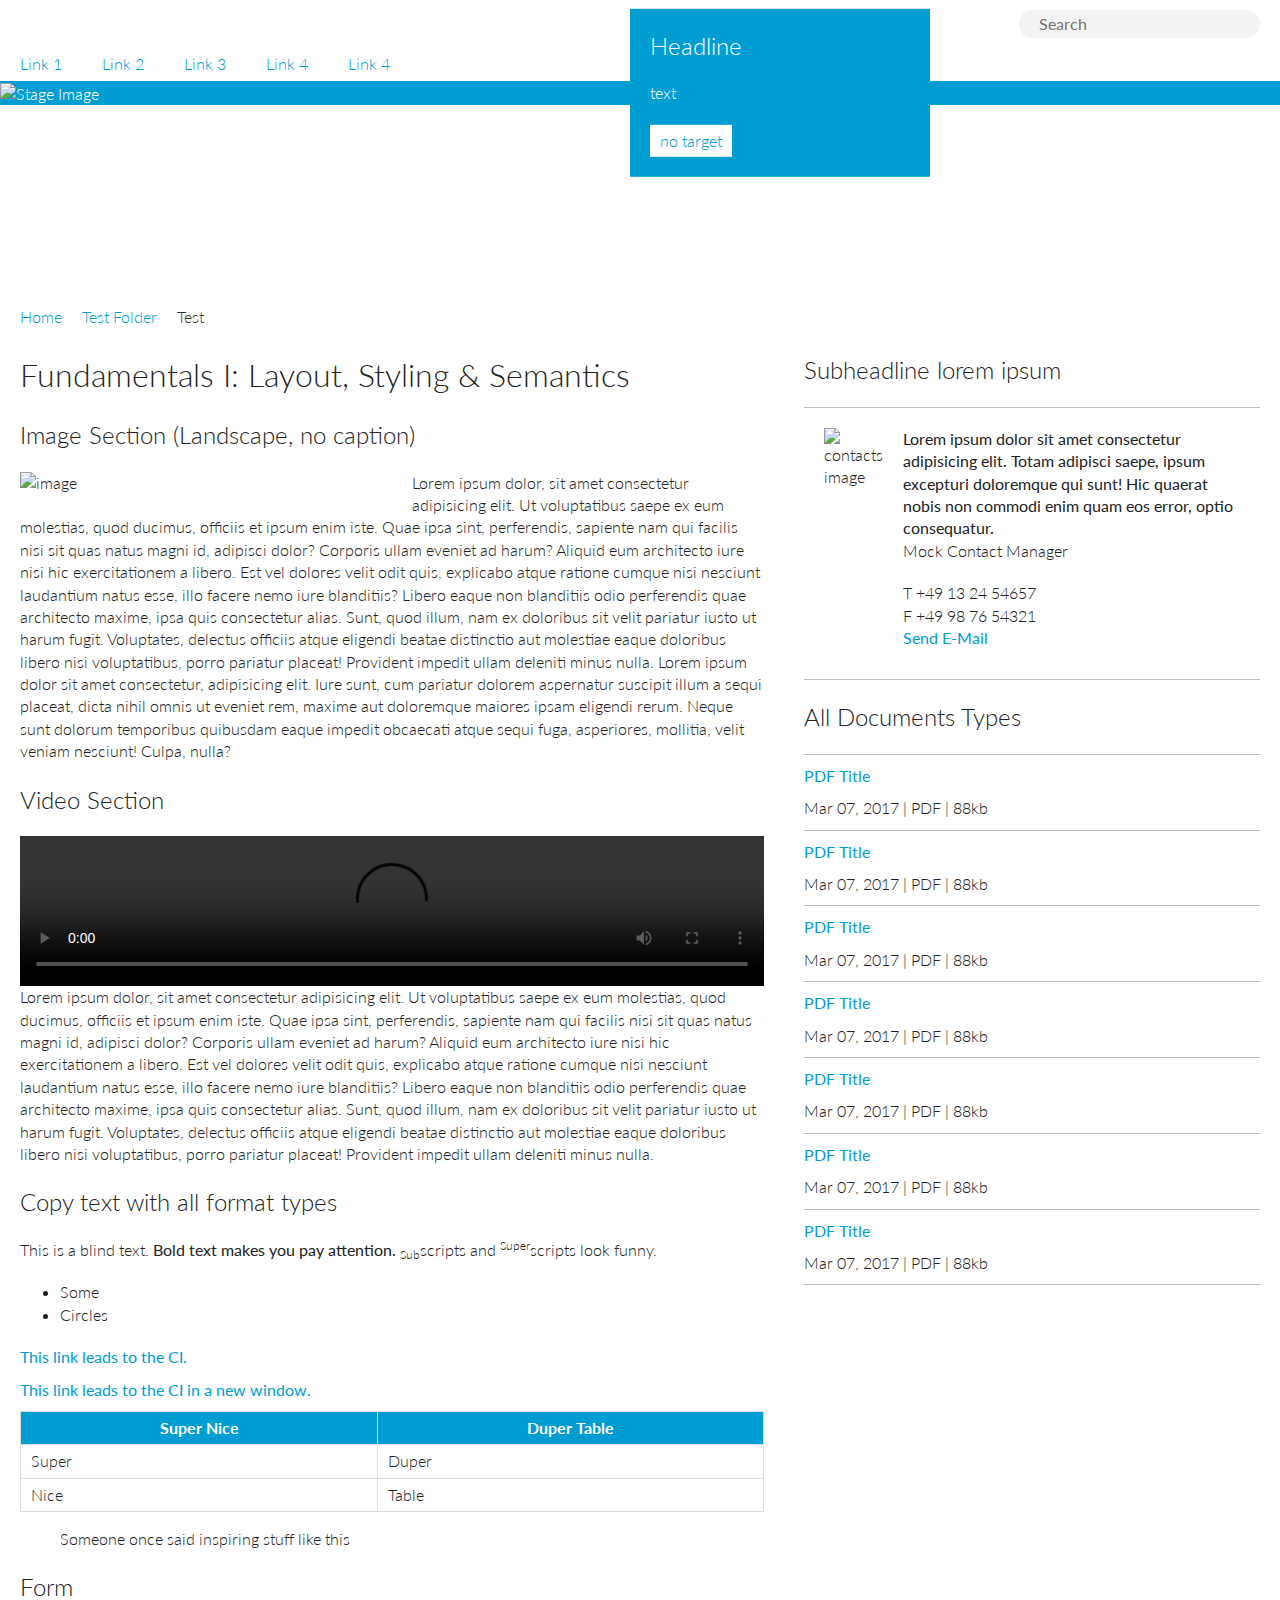
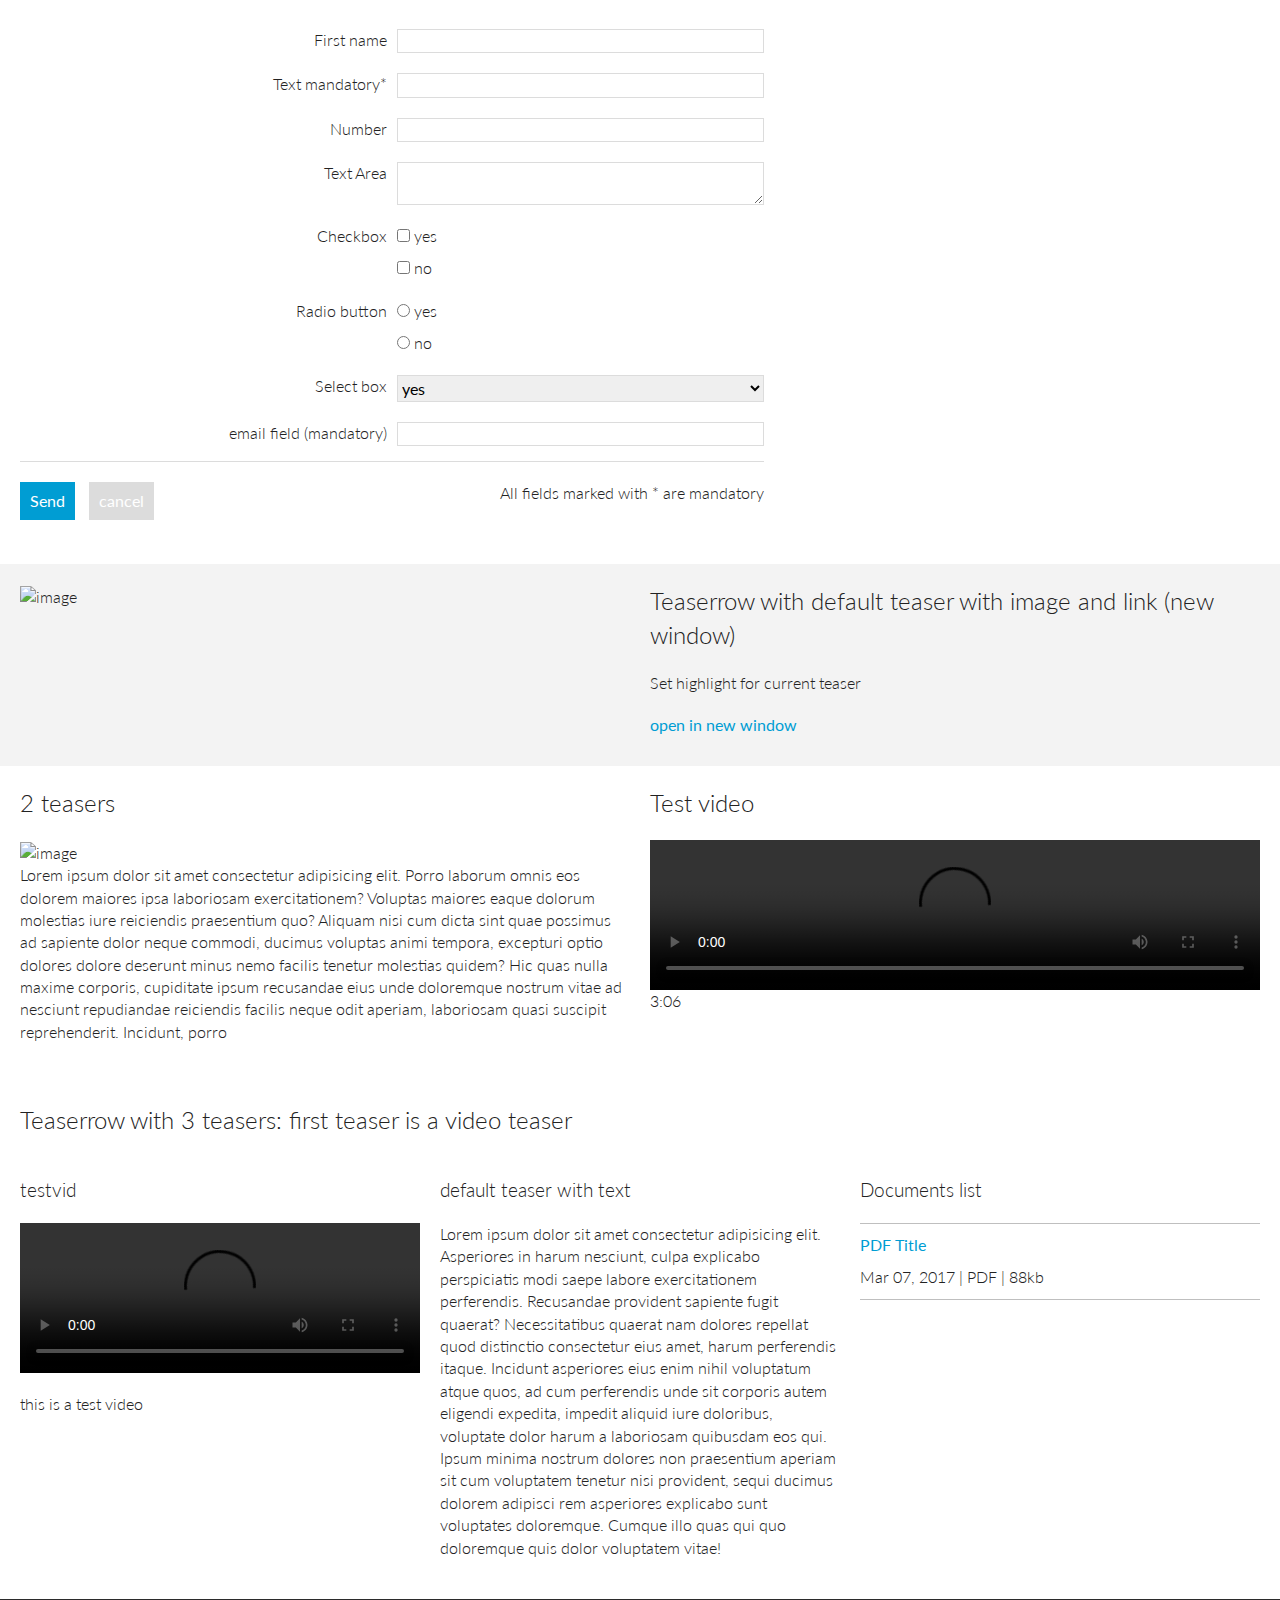
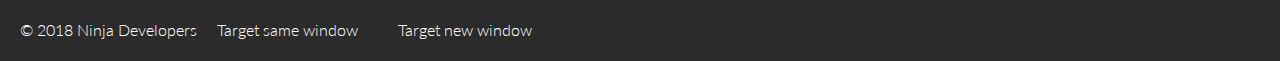
==== index.html @ c2743113 "Add files via upload" ====
<!doctype html>
<html class="no-js" lang="">

<head>
  <meta charset="utf-8">
  <meta http-equiv="x-ua-compatible" content="ie=edge">
  <title>VI Onboarding: Fundamentals I</title>
  <meta name="description" content="">
  <meta name="viewport" content="width=device-width, initial-scale=1, shrink-to-fit=no">

  <link rel="manifest" href="site.webmanifest">
  <link rel="apple-touch-icon" href="icon.png">
  <!-- Place favicon.ico in the root directory -->

  <link rel="stylesheet" href="css/normalize.css">
  <link rel="stylesheet" href="css/main.css">
  <link rel="stylesheet" href="css/style.css">
</head>

<body>
  <!--[if lte IE 9]>
    <p class="browserupgrade">You are using an <strong>outdated</strong> browser. Please <a href="https://browsehappy.com/">upgrade your browser</a> to improve your experience and security.</p>
  <![endif]-->

  <!-- Add your site or application content here -->
  
  <header>
	  <div class="search">
		  <input type="text" placeholder="Search" class="search-input">
	  </div>

	  <nav class="top-nav">
		  <ul>
			  <li><a href="javascript:void(0)">Link 1</a></li>
			  <li><a href="javascript:void(0)">Link 2</a></li>
			  <li><a href="javascript:void(0)">Link 3</a></li>
			  <li><a href="javascript:void(0)">Link 4</a></li>
			  <li><a href="javascript:void(0)">Link 4</a></li>
		  </ul>
	  </nav>
  </header>

  <main>

	<section class="stage">
		<div class="full-width bg-color">
			<div class="stage-container">
				<picture>
					<source media="(max-width: 768px)" srcset="https://dummyimage.com/768x432/">
					<source media="(min-width: 768px)" srcset="https://dummyimage.com/1280x400/">
					<img src="https://dummyimage.com/768x432/" alt="Stage Image" class="stage-image">
				</picture>
			</div>

			<div class="stage-header">
				<h2>Headline</h2>
				<p>text</p>
				<a href="javascript:void(0)">no target</a>
			</div>
		</div>
	</section>

	<div class="main-container">

		<section class="breadcrumbs">
			<ul>
				<li><a href="javascript:void(0)">Home</a></li>
				<li><a href="javascript:void(0)">Test Folder</a></li>
				<li><a href="javascript:void(0)" class="active">Test</a></li>
			</ul>
		</section>

		<section class="content">
			<div>
			<article>
				<h1>Fundamentals I: Layout, Styling &amp; Semantics</h1>
				<div>
					<h2>Image Section (Landscape, no caption)</h2>
					<img src="https://dummyimage.com/480x240/" alt="image" class="img-text">
					<p>Lorem ipsum dolor, sit amet consectetur adipisicing elit. Ut voluptatibus saepe ex eum molestias, quod ducimus, officiis et ipsum enim iste. Quae ipsa sint, perferendis, sapiente nam qui facilis nisi sit quas natus magni id, adipisci dolor? Corporis ullam eveniet ad harum? Aliquid eum architecto iure nisi hic exercitationem a libero. Est vel dolores velit odit quis, explicabo atque ratione cumque nisi nesciunt laudantium natus esse, illo facere nemo iure blanditiis? Libero eaque non blanditiis odio perferendis quae architecto maxime, ipsa quis consectetur alias. Sunt, quod illum, nam ex doloribus sit velit pariatur iusto ut harum fugit. Voluptates, delectus officiis atque eligendi beatae distinctio aut molestiae eaque doloribus libero nisi voluptatibus, porro pariatur placeat! Provident impedit ullam deleniti minus nulla. Lorem ipsum dolor sit amet consectetur, adipisicing elit. Iure sunt, cum pariatur dolorem aspernatur suscipit illum a sequi placeat, dicta nihil omnis ut eveniet rem, maxime aut doloremque maiores ipsam eligendi rerum. Neque sunt dolorum temporibus quibusdam eaque impedit obcaecati atque sequi fuga, asperiores, mollitia, velit veniam nesciunt! Culpa, nulla?</p>
				</div>
			</article>

			<article>
				<div>
					<h2>Video Section</h2>
					<div class="video">
					<video controls>
						<source src=http://techslides.com/demos/sample-videos/small.webm type=video/webm>
						<source src=http://techslides.com/demos/sample-videos/small.ogv type=video/ogg>
						<source src=http://techslides.com/demos/sample-videos/small.mp4 type=video/mp4>
						<source src=http://techslides.com/demos/sample-videos/small.3gp type=video/3gp>
					</video>
					</div>
					<p>Lorem ipsum dolor, sit amet consectetur adipisicing elit. Ut voluptatibus saepe ex eum molestias, quod ducimus, officiis
						et ipsum enim iste. Quae ipsa sint, perferendis, sapiente nam qui facilis nisi sit quas natus magni id, adipisci dolor?
						Corporis ullam eveniet ad harum? Aliquid eum architecto iure nisi hic exercitationem a libero. Est vel dolores velit odit
						quis, explicabo atque ratione cumque nisi nesciunt laudantium natus esse, illo facere nemo iure blanditiis? Libero eaque
						non blanditiis odio perferendis quae architecto maxime, ipsa quis consectetur alias. Sunt, quod illum, nam ex doloribus
						sit velit pariatur iusto ut harum fugit. Voluptates, delectus officiis atque eligendi beatae distinctio aut molestiae
						eaque doloribus libero nisi voluptatibus, porro pariatur placeat! Provident impedit ullam deleniti minus nulla.</p>
				</div>
			</article>

			<article>
				<div>
					<h2>Copy text with all format types</h2>
					<p>This is a blind text. <b>Bold text makes you pay attention.</b> <sub>Sub</sub>scripts and <sup>Super</sup>scripts look funny.</p>
					<ul class="list-circle">
						<li>Some</li>
						<li>Circles</li>
					</ul>
					
					<a href="javascript:void(0)">This link leads to the CI.</a>
					<a href="javascript:void(0)" target="_blank">This link leads to the CI in a new window.</a>
					
					<table>
						<thead>
							<tr>
								<th>Super Nice</th>
								<th>Duper Table</th>
							</tr>
						</thead>
						<tbody>
							<tr>
								<td>Super</td>
								<td>Duper</td>
							</tr>
							<tr>
								<td>Nice</td>
								<td>Table</td>
							</tr>
						</tbody>
					</table>
					
					<blockquote>
						<p>Someone once said inspiring stuff like this</p>
					</blockquote>
				</div>
			</article>

			<section class="form">
				<h2>Form</h2>
				<form action="/signup" method="post">
					<div class="form-group">
						<label for="name">First name</label>
						<input type="text" name="first_name">
					</div>

					<div class="form-group">
						<label for="text-mandatory">Text mandatory*</label>
						<input type="text" name="text" required>
					</div>
					
					<div class="form-group">
						<label for="number">Number</label>
						<input type="text" name="first_name">
					</div>

					<div class="form-group">
						<label for="text-area">Text Area</label>
						<textarea name="text-area"></textarea>
					</div>

					<div class="form-group">
						<label>Checkbox</label>
						<div>
							<input type="checkbox" name="radio" id="radio1"> yes
						</div>
						<label></label>
						<div>
							<input type="checkbox" name="radio"> no
						</div>
					</div>

					<div class="form-group">
						<label>Radio button</label>
						<div>
							<input type="radio" name="radio" id="radio1"> yes
						</div>
						<label></label>
						<div>
							<input type="radio" name="radio"> no
						</div>
					</div>

					<div class="form-group">
						<label for="select-box">Select box</label>
						<select>
							<option value="yes">yes</option>
							<option value="no">no</option>
						</select>
					</div>

					<div class="form-group">
						<label for="email">email field (mandatory)</label>
						<input type="email" name="email" required>
					</div>

					<div class="form-btn">
						<div class="form-btn-group">
							<input type="submit" form="#" value="Send" class="btn send">

							<input type="submit" form="#" value="cancel" class="btn cancel">
						</div>
						<p>All fields marked with * are mandatory</p>
					</div>

				</form>
			</section>
		</div>

		<aside>
			<div class="contacts">
				<h2>Subheadline lorem ipsum</h2>
				<div class="contacts-info">
					<div class="contacts-img">
						<img src="https://dummyimage.com/100x150/" alt="contacts image">
					</div>
					<div class="contacts-details">
						<p><b>Lorem ipsum dolor sit amet consectetur adipisicing elit. Totam adipisci saepe, ipsum excepturi doloremque qui sunt! Hic quaerat nobis non commodi enim quam eos error, optio consequatur.</b><br>Mock Contact Manager</p>
						<ul>
							<li>T +49 13 24 54657</li>
							<li>F +49 98 76 54321</li>
							<li><a href="javascript:void(0)">Send E-Mail</a></li>
						</ul>
					</div>
				</div>
			</div>

			<div class="documents">
				<h2>All Documents Types</h2>
				<div>
					<ul class="documents-list">
						<li>
							<a href="javascript:void(0)">PDF Title</a>
							<p>Mar 07, 2017 | PDF | 88kb</p>
						</li>
						<li>
							<a href="javascript:void(0)">PDF Title</a>
							<p>Mar 07, 2017 | PDF | 88kb</p>
						</li>
						<li>
							<a href="javascript:void(0)">PDF Title</a>
							<p>Mar 07, 2017 | PDF | 88kb</p>
						</li>
						<li>
							<a href="javascript:void(0)">PDF Title</a>
							<p>Mar 07, 2017 | PDF | 88kb</p>
						</li>
						<li>
							<a href="javascript:void(0)">PDF Title</a>
							<p>Mar 07, 2017 | PDF | 88kb</p>
						</li>
						<li>
							<a href="javascript:void(0)">PDF Title</a>
							<p>Mar 07, 2017 | PDF | 88kb</p>
						</li>
						<li>
							<a href="javascript:void(0)">PDF Title</a>
							<p>Mar 07, 2017 | PDF | 88kb</p>
						</li>
					</ul>
				</div>
			</div>
		</aside>
		</section>

		<section class="teasers">
			<div class="teaser-row full-width highlight">
				<div class="teaser teaser-two-col">
					<div class="teaser-image">
						<img src="https://dummyimage.com/1500x1000" alt="image">
					</div>
					<div class="teaser-content">
						<h2>Teaserrow with default teaser with image and link (new window)</h2>
						<p>Set highlight for current teaser</p>
						<a href="javascript:void(0)" target="_blank">open in new window</a>
					</div>
				</div>
			</div>

			<div class="teaser-row">
				<div class="teaser-two-col">
					<div class="teaser">
						<h2>2 teasers</h2>
						<img src="https://dummyimage.com/768x432" alt="image">
						<div class="teaser-content">
							<p>Lorem ipsum dolor sit amet consectetur adipisicing elit. Porro laborum omnis eos dolorem maiores ipsa laboriosam exercitationem? Voluptas maiores eaque dolorum molestias iure reiciendis praesentium quo? Aliquam nisi cum dicta sint quae possimus ad sapiente dolor neque commodi, ducimus voluptas animi tempora, excepturi optio dolores dolore deserunt minus nemo facilis tenetur molestias quidem? Hic quas nulla maxime corporis, cupiditate ipsum recusandae eius unde doloremque nostrum vitae ad nesciunt repudiandae reiciendis facilis neque odit aperiam, laboriosam quasi suscipit reprehenderit. Incidunt, porro</p>
						</div>
					</div>

					<div class="teaser">
						<h2>Test video</h2>
						<video controls>
							<source src=http://techslides.com/demos/sample-videos/small.webm type=video/webm>
							<source src=http://techslides.com/demos/sample-videos/small.ogv type=video/ogg>
							<source src=http://techslides.com/demos/sample-videos/small.mp4 type=video/mp4>
							<source src=http://techslides.com/demos/sample-videos/small.3gp type=video/3gp>
						</video>
						<div class="teaser-content">
							<p>3:06</p>
						</div>
					</div>
				</div>
			</div>

			<div class="teaser-row">
				<div class="teaser-two-col teaser-three-col">
					<h2>Teaserrow with 3 teasers: first teaser is a video teaser</h2>
					<div class="teaser teaser-video">
						<h3>testvid</h3>
						<div class="teaser-video-two-col teaser-video-three-col">
							<video controls>
								<source src=http://techslides.com/demos/sample-videos/small.webm type=video/webm>
								<source src=http://techslides.com/demos/sample-videos/small.ogv type=video/ogg>
								<source src=http://techslides.com/demos/sample-videos/small.mp4 type=video/mp4>
								<source src=http://techslides.com/demos/sample-videos/small.3gp type=video/3gp>
							</video>
						
							<div class="teaser-content">
								<p>this is a test video</p>
							</div>
						</div>
					</div>
				
					<div class="teaser">
						<div class="teaser-content">
							<h3>default teaser with text</h3>
							<p>Lorem ipsum dolor sit amet consectetur adipisicing elit. Asperiores in harum nesciunt, culpa explicabo perspiciatis modi saepe labore exercitationem perferendis. Recusandae provident sapiente fugit quaerat? Necessitatibus quaerat nam dolores repellat quod distinctio consectetur eius amet, harum perferendis itaque. Incidunt asperiores eius enim nihil voluptatum atque quos, ad cum perferendis unde sit corporis autem eligendi expedita, impedit aliquid iure doloribus, voluptate dolor harum a laboriosam quibusdam eos qui. Ipsum minima nostrum dolores non praesentium aperiam sit cum voluptatem tenetur nisi provident, sequi ducimus dolorem adipisci rem asperiores explicabo sunt voluptates doloremque. Cumque illo quas qui quo doloremque quis dolor voluptatem vitae!</p>
						</div>
					</div>

					<div class="teaser">
						<div class="teaser-content">
							<h3>Documents list</h3>
							<ul class="documents-list">
								<li>
									<a href="javascript:void(0)">PDF Title</a>
									<p>Mar 07, 2017 | PDF | 88kb</p>
								</li>
							</ul>
						</div>
					</div>
				</div>
			</div>
		</section>
	</div> <!-- MAIN-CONTAINER -->
  </main>

  <footer>
	  <div class="footer-content">
		  <p>&copy; 2018 Ninja Developers</p>
		  <a href="javascript:void(0)">Target same window</a>
		  <a href="javascript:void(0)" target="_blank">Target new window</a>
	  </div>
  </footer>

  <script src="js/vendor/modernizr-3.6.0.min.js"></script>
  <script src="https://code.jquery.com/jquery-3.3.1.min.js" integrity="sha256-FgpCb/KJQlLNfOu91ta32o/NMZxltwRo8QtmkMRdAu8=" crossorigin="anonymous"></script>
  <script>window.jQuery || document.write('<script src="js/vendor/jquery-3.3.1.min.js"><\/script>')</script>
  <script src="js/plugins.js"></script>
  <script src="js/main.js"></script>

  <!-- Google Analytics: change UA-XXXXX-Y to be your site's ID. -->
  <script>
    window.ga = function () { ga.q.push(arguments) }; ga.q = []; ga.l = +new Date;
    ga('create', 'UA-XXXXX-Y', 'auto'); ga('send', 'pageview')
  </script>
  <script src="https://www.google-analytics.com/analytics.js" async defer></script>
</body>

</html>
---- css/main.css ----
/*! HTML5 Boilerplate v6.1.0 | MIT License | https://html5boilerplate.com/ */

/*
 * What follows is the result of much research on cross-browser styling.
 * Credit left inline and big thanks to Nicolas Gallagher, Jonathan Neal,
 * Kroc Camen, and the H5BP dev community and team.
 */

/* ==========================================================================
   Base styles: opinionated defaults
   ========================================================================== */

html {
    color: #222;
    font-size: 1em;
    line-height: 1.4;
}

/*
 * Remove text-shadow in selection highlight:
 * https://twitter.com/miketaylr/status/12228805301
 *
 * Vendor-prefixed and regular ::selection selectors cannot be combined:
 * https://stackoverflow.com/a/16982510/7133471
 *
 * Customize the background color to match your design.
 */

::-moz-selection {
    background: #b3d4fc;
    text-shadow: none;
}

::selection {
    background: #b3d4fc;
    text-shadow: none;
}

/*
 * A better looking default horizontal rule
 */

hr {
    display: block;
    height: 1px;
    border: 0;
    border-top: 1px solid #ccc;
    margin: 1em 0;
    padding: 0;
}

/*
 * Remove the gap between audio, canvas, iframes,
 * images, videos and the bottom of their containers:
 * https://github.com/h5bp/html5-boilerplate/issues/440
 */

audio,
canvas,
iframe,
img,
svg,
video {
    vertical-align: middle;
}

/*
 * Remove default fieldset styles.
 */

fieldset {
    border: 0;
    margin: 0;
    padding: 0;
}

/*
 * Allow only vertical resizing of textareas.
 */

textarea {
    resize: vertical;
}

/* ==========================================================================
   Browser Upgrade Prompt
   ========================================================================== */

.browserupgrade {
    margin: 0.2em 0;
    background: #ccc;
    color: #000;
    padding: 0.2em 0;
}

/* ==========================================================================
   Author's custom styles
   ========================================================================== */

















/* ==========================================================================
   Helper classes
   ========================================================================== */

/*
 * Hide visually and from screen readers
 */

.hidden {
    display: none !important;
}

/*
 * Hide only visually, but have it available for screen readers:
 * https://snook.ca/archives/html_and_css/hiding-content-for-accessibility
 *
 * 1. For long content, line feeds are not interpreted as spaces and small width
 *    causes content to wrap 1 word per line:
 *    https://medium.com/@jessebeach/beware-smushed-off-screen-accessible-text-5952a4c2cbfe
 */

.visuallyhidden {
    border: 0;
    clip: rect(0 0 0 0);
    height: 1px;
    margin: -1px;
    overflow: hidden;
    padding: 0;
    position: absolute;
    width: 1px;
    white-space: nowrap; /* 1 */
}

/*
 * Extends the .visuallyhidden class to allow the element
 * to be focusable when navigated to via the keyboard:
 * https://www.drupal.org/node/897638
 */

.visuallyhidden.focusable:active,
.visuallyhidden.focusable:focus {
    clip: auto;
    height: auto;
    margin: 0;
    overflow: visible;
    position: static;
    width: auto;
    white-space: inherit;
}

/*
 * Hide visually and from screen readers, but maintain layout
 */

.invisible {
    visibility: hidden;
}

/*
 * Clearfix: contain floats
 *
 * For modern browsers
 * 1. The space content is one way to avoid an Opera bug when the
 *    `contenteditable` attribute is included anywhere else in the document.
 *    Otherwise it causes space to appear at the top and bottom of elements
 *    that receive the `clearfix` class.
 * 2. The use of `table` rather than `block` is only necessary if using
 *    `:before` to contain the top-margins of child elements.
 */

.clearfix:before,
.clearfix:after {
    content: " "; /* 1 */
    display: table; /* 2 */
}

.clearfix:after {
    clear: both;
}

/* ==========================================================================
   EXAMPLE Media Queries for Responsive Design.
   These examples override the primary ('mobile first') styles.
   Modify as content requires.
   ========================================================================== */

@media only screen and (min-width: 35em) {
    /* Style adjustments for viewports that meet the condition */
}

@media print,
       (-webkit-min-device-pixel-ratio: 1.25),
       (min-resolution: 1.25dppx),
       (min-resolution: 120dpi) {
    /* Style adjustments for high resolution devices */
}

/* ==========================================================================
   Print styles.
   Inlined to avoid the additional HTTP request:
   https://www.phpied.com/delay-loading-your-print-css/
   ========================================================================== */

@media print {
    *,
    *:before,
    *:after {
        background: transparent !important;
        color: #000 !important; /* Black prints faster */
        -webkit-box-shadow: none !important;
        box-shadow: none !important;
        text-shadow: none !important;
    }

    a,
    a:visited {
        text-decoration: underline;
    }

    a[href]:after {
        content: " (" attr(href) ")";
    }

    abbr[title]:after {
        content: " (" attr(title) ")";
    }

    /*
     * Don't show links that are fragment identifiers,
     * or use the `javascript:` pseudo protocol
     */

    a[href^="#"]:after,
    a[href^="javascript:"]:after {
        content: "";
    }

    pre {
        white-space: pre-wrap !important;
    }
    pre,
    blockquote {
        border: 1px solid #999;
        page-break-inside: avoid;
    }

    /*
     * Printing Tables:
     * http://css-discuss.incutio.com/wiki/Printing_Tables
     */

    thead {
        display: table-header-group;
    }

    tr,
    img {
        page-break-inside: avoid;
    }

    p,
    h2,
    h3 {
        orphans: 3;
        widows: 3;
    }

    h2,
    h3 {
        page-break-after: avoid;
    }
}
---- css/style.css ----
@import url('https://fonts.googleapis.com/css?family=Lato:300,400,700');

:root {
	--primary: #009dd3;
}

* {
  box-sizing: border-box;
}

body {
	font-family: 'Lato', sans-serif;
	font-weight: 300;
	margin: 0 auto;	
	max-width: 1280px;
}

h1,
h2,
h3,
p {
	font-weight: 300;
	margin: 0 0 20px 0;
}

a {
	color: var(--primary);
	text-decoration: none;
}

ul {
  list-style-type: none;
  margin: 0;
}

img {
  width: 100%;
  height: auto;
}

video {
  width: 100%;
  height: auto;
}

/* HEADER */

.search {
	display: flex;
	justify-content: flex-end;
	padding: 10px 20px;
}

.search-input {
	background: #f3f3f3;
	border: none;
	border-radius: 25px;
	padding: 5px 20px;
	outline: none;
}

.top-nav {
	width: 100%;
	padding: 0 20px;
}

.top-nav ul {
	display: flex;
	flex-wrap: wrap;
	padding: 0;
}

.top-nav li {
	padding: 5px 20px;
}

.top-nav li:first-child {
	padding-left: 0;
}

.top-nav li a:hover {
	color: #333;
}

/* STAGE */

.stage {
	position: relative;
	min-height: 200px;
	color: #fff;
}

.stage-container {
	max-width: 1280px;
	margin: 0 auto;
}

.stage-header {
	background: var(--primary);
	padding: 20px;
	margin-bottom: 20px;
}

.stage-header a {
	display: inline-block;
	background: #fff;
	color: var(--primary);
	padding: 5px 10px;
}

/* MAIN */

.main-container {
	padding: 0 20px;
}

/* BREADCRUMBS */

.breadcrumbs {
	margin: 20px 0;
}

.breadcrumbs ul {
	display: flex;
	flex-wrap: wrap;
	padding: 0;
}

.breadcrumbs li {
	padding: 5px 10px;
}

.breadcrumbs li:first-child {
	padding-left: 0;
}

.active {
	color: #333;
}

/* ARTICLES */

.img-text {
	float: left;
	margin: 0 20px 20px 0;
	width: 50%;
}

.list-circle {
	list-style-type: disc;
	margin-bottom: 20px;
}

.content a {
	display: block;
	color: var(--primary);
	font-weight: 400;
	margin: 0 0 10px 0;
}

.video {
	margin-bottom: 0;
}

table {
	border-collapse: collapse;
	width: 100%;
}

thead {
	background: var(--primary);
	color: #fff;
}

th,
tr,
td {
	border: 1px solid #dcdcdc;
	padding: 5px 10px;
}

form {
	padding: 0 0 20px 0;
}

.form-group {
	display: grid;
	grid-template-columns: repeat(1, 1fr);
	grid-gap: 10px;
	margin: 10px 0;
	padding: 5px 0;
}

label {
	text-align: left;
}

.form-group input[type='text'],
.form-group input[type='number'], 
.form-group input[type='email'], 
.form-group textarea, 
.form-group select {
	border: 1px solid #dcdcdc;
	padding: 2px 0;
}

.form-btn {
	display: flex;
	flex-direction: row;
	border-top: 1px solid #dcdcdc;
	padding: 20px 0;
} 

.form-btn-group {
	flex-grow: 1;
}

.form-btn p {
	text-align: right;
}

.btn {
	display: inline-block;
	border: none;
	color: #fff;
	padding: 10px;
	margin-right: 10px;
	cursor: pointer;
}

.send {
	background: var(--primary);
}

.cancel {
	background: #dcdcdc;
}

/* CONTACTS */

.contacts-info {
	display: flex;
	border-top: 1px solid #bfbfbf;
	border-bottom: 1px solid #bfbfbf;
	padding: 20px 0;
}

.contacts-img img {
	width: 100px;
	height: 150px;
}

.contacts-details {
	padding: 0 0 0 20px;
}

.contacts-details ul {
	padding-left: 0;
}

.contacts-details a {
	display: block;
	color: var(--primary);
	font-weight: 400;
	margin: 0 0 10px 0;
}

/* DOCUMENTS */

.documents {
	padding: 20px 0;
}

.documents-list {
	padding-left: 0;
}

.documents-list li {
	border-top: 1px solid #bfbfbf;
	padding: 10px 0;
}

.documents-list li:last-child {
	border-bottom: 1px solid #bfbfbf;
}

.documents-list li a {
	color: var(--primary);
}

.documents-list li p {
	margin: 0;
}

/* TEASERS */

.full-width > .teaser {
	max-width: 1280px;
	margin: 0 auto;
	padding: 0 20px;	
}

.teaser-row {
	padding: 20px 0;
}

.teaser-content a {
	display: block;
	color: var(--primary);
	font-weight: 400;
	margin: 0 0 10px 0;
}

.highlight {
	background: #f3f3f3;
}

.full-width {
	width: 100vw;
	position: relative;
	margin-left: -50vw;
	left: 50%;
}

/* FOOTER */

footer {
	width: 100vw;
	position: relative;
	margin-left: -50vw;
	left: 50%;
	padding: 20px 0;
	background: #2b2b2b;
	color: #fff;
}

.footer-content {
	padding: 0 20px;
}

.footer-content a {
	display: block;
	color: #fff;
	padding: 0 0 10px 0;
}

.footer-content a:last-of-type {
	padding: 0;
}

/* MEDIA QUERIES */

@media all and (min-width: 600px) {
	.teaser-two-col {
		display: grid;
		grid-template-columns: repeat(2, 1fr);
		grid-gap: 20px;
	}
	.teaser-two-col h2 {
		grid-column: span 2;
	}
	.teaser-video {
		grid-column: span 2;
	}
	.teaser-video-two-col {
		display: grid;
		grid-template-columns: repeat(2, 1fr);
		grid-gap: 20px;
	}
}

@media all and (min-width: 768px) {
	.stage-header {
		position: absolute;	
		top: 50%;
		transform: translateY(-50%);
		right: 50px;
		width: 300px;
	}
	.contacts-info {
		width: 50%;
	}
	.form-group {
		grid-template-columns: repeat(2, 1fr);
	}

	label {
		text-align: right;
	}
}

@media all and (min-width: 1024px) {
	.content {
		display: grid;
		grid-template-columns: repeat(2, 60% 40%);
		grid-gap: 20px; 
	}
	aside {
		grid-column: 2/3;
		padding: 0 20px;
	}
	.contacts-info {
		width: 100%;
		padding: 0 20px;
	}
	.contacts-info {
		width: 100%;
		padding: 20px;
	}
	.teaser-three-col {
		display: grid;
		grid-template-columns: repeat(3, 1fr);
		grid-gap: 20px;
	}
	.teaser-video {
		grid-column: 1;
	}
	.teaser-video-three-col {
		display: grid;
		grid-template-columns: repeat(1, 1fr);
		grid-gap: 20px;
	}
}

@media all and (min-width: 1280px) {
	.full-width {
		width: 100vw;
		position: relative;
		margin-left: -50vw;
		left: 50%;
	}
	.bg-color {
		background: var(--primary);
	}
	.stage-header {
		right: 350px;
	}
	.footer-content {
		display: flex;
		max-width: 1280px;
		margin: 0 auto;
	}
	.footer-content p {
		margin: 0;
	}
	.footer-content a {
		margin: 0 20px;
		padding: 0;
	}
}
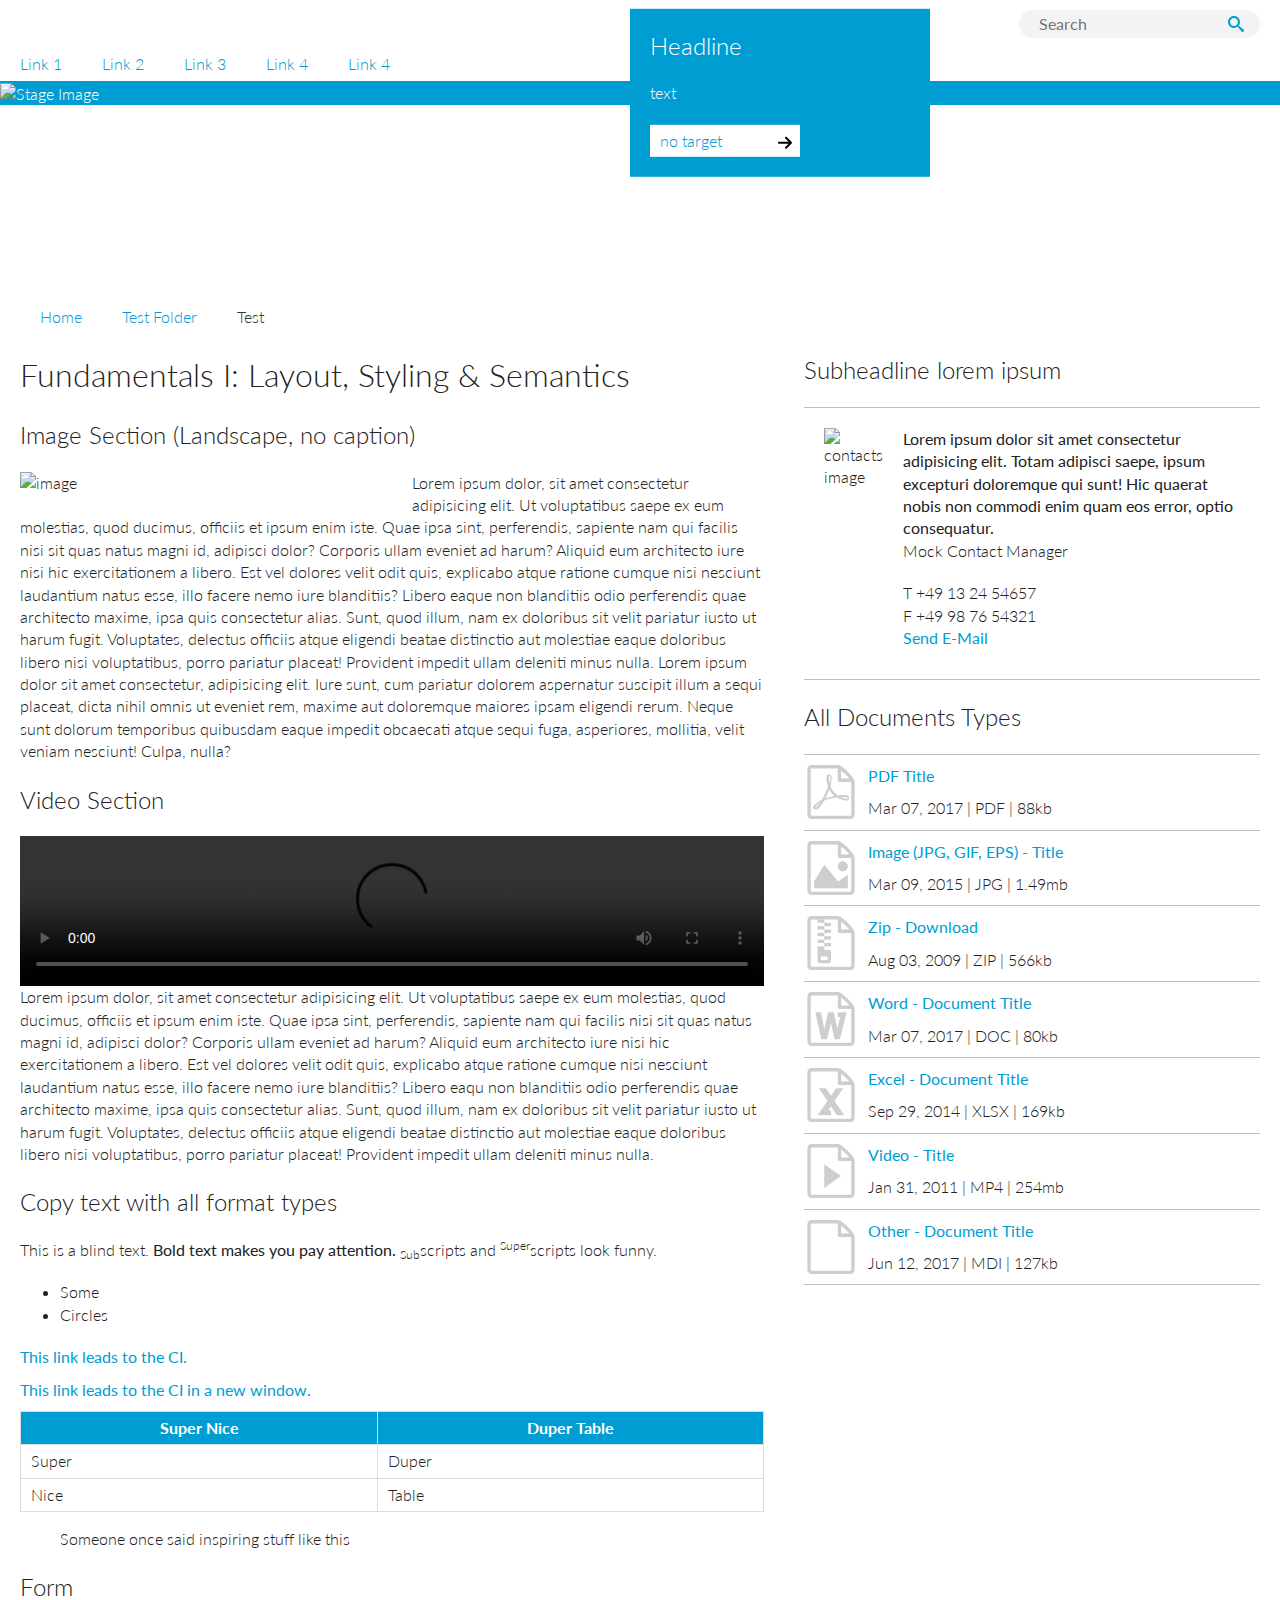
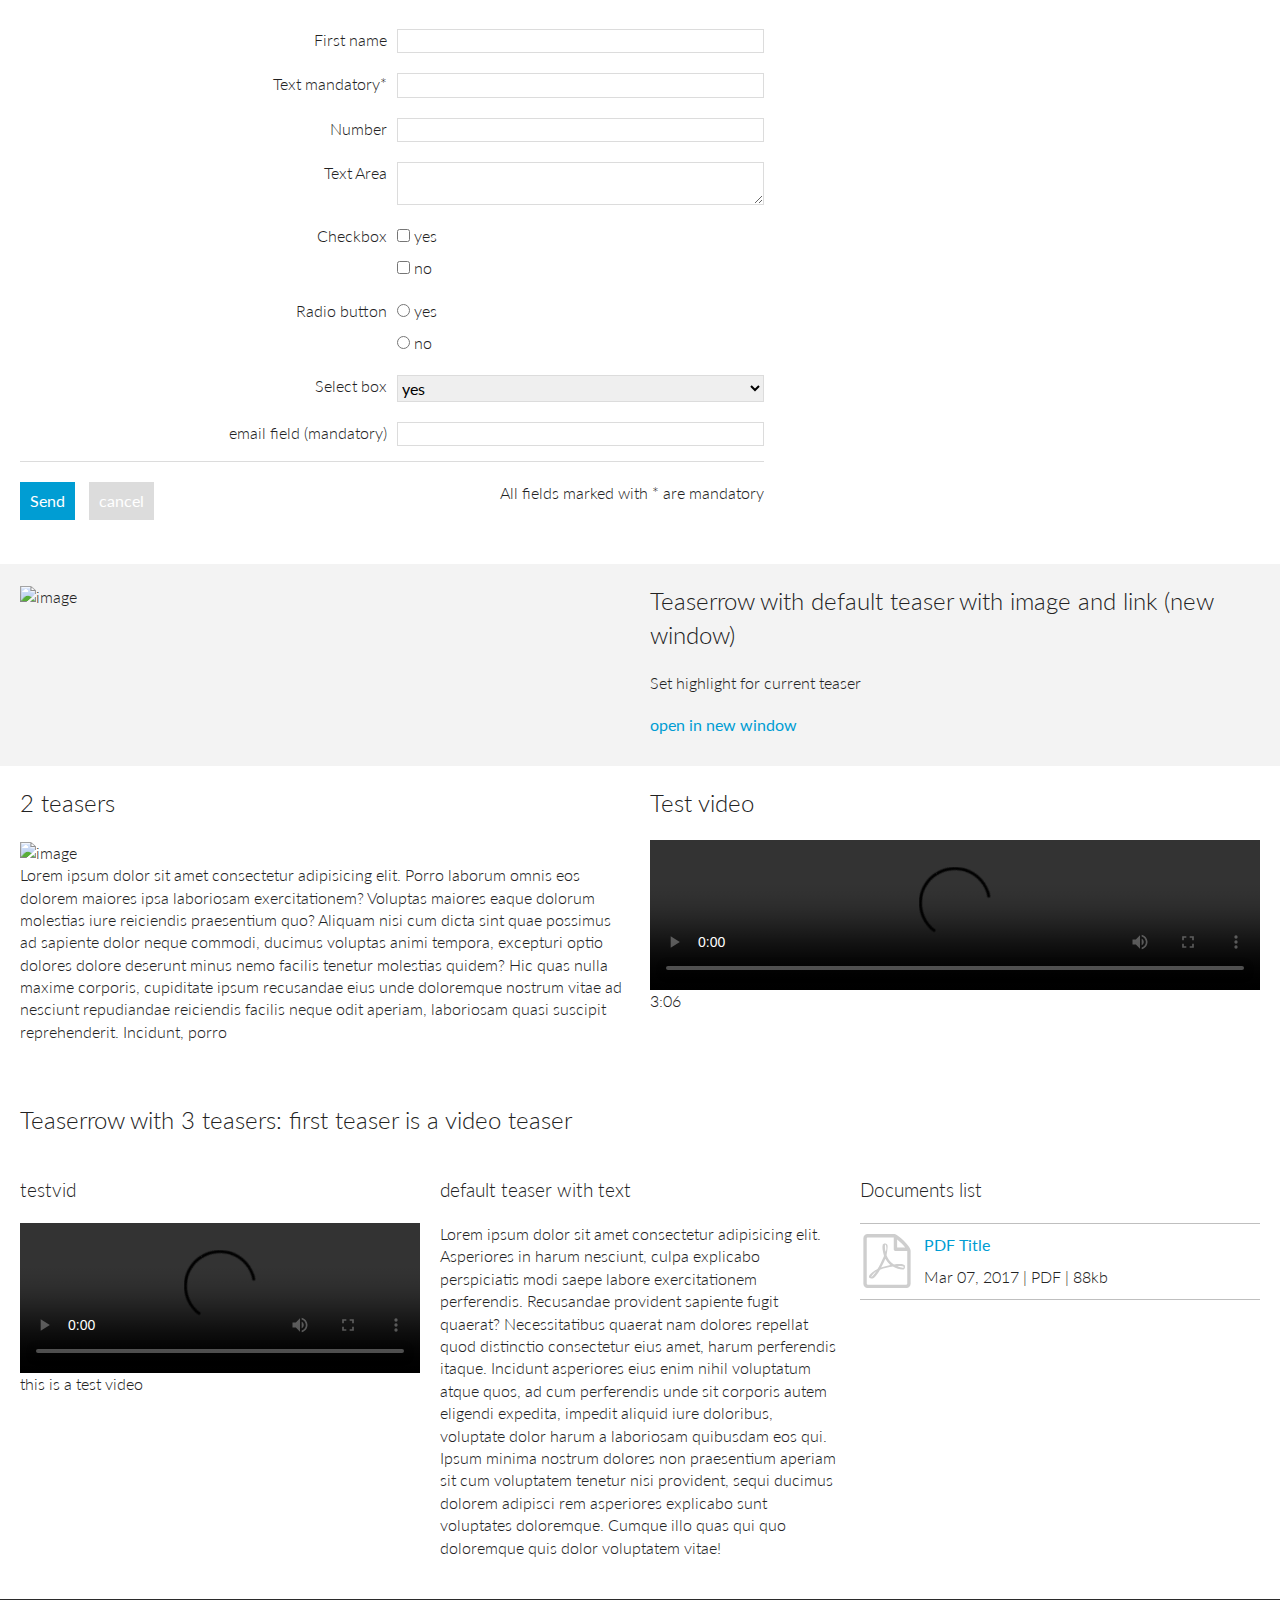
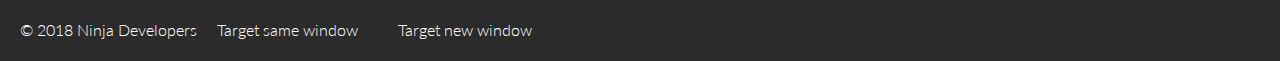
==== commit 48519fb3: "semantics reviewed and included svgs on file types" ====
--- a/index.html
+++ b/index.html
@@ -2,372 +2,438 @@
 <html class="no-js" lang="">
 
 <head>
-  <meta charset="utf-8">
-  <meta http-equiv="x-ua-compatible" content="ie=edge">
-  <title>VI Onboarding: Fundamentals I</title>
-  <meta name="description" content="">
-  <meta name="viewport" content="width=device-width, initial-scale=1, shrink-to-fit=no">
-
-  <link rel="manifest" href="site.webmanifest">
-  <link rel="apple-touch-icon" href="icon.png">
-  <!-- Place favicon.ico in the root directory -->
-
-  <link rel="stylesheet" href="css/normalize.css">
-  <link rel="stylesheet" href="css/main.css">
-  <link rel="stylesheet" href="css/style.css">
+	<meta charset="utf-8">
+	<meta http-equiv="x-ua-compatible" content="ie=edge">
+	<title>VI Onboarding: Fundamentals I</title>
+	<meta name="description" content="">
+	<meta name="viewport" content="width=device-width, initial-scale=1, shrink-to-fit=no">
+
+	<link rel="manifest" href="site.webmanifest">
+	<link rel="apple-touch-icon" href="icon.png">
+	<!-- Place favicon.ico in the root directory -->
+
+	<link rel="stylesheet" href="css/normalize.css">
+	<link rel="stylesheet" href="css/main.css">
+	<link rel="stylesheet" href="css/style.css">
 </head>
 
 <body>
-  <!--[if lte IE 9]>
-    <p class="browserupgrade">You are using an <strong>outdated</strong> browser. Please <a href="https://browsehappy.com/">upgrade your browser</a> to improve your experience and security.</p>
-  <![endif]-->
-
-  <!-- Add your site or application content here -->
+	<!--[if lte IE 9]>
+		<p class="browserupgrade">You are using an <strong>outdated</strong> browser. Please <a href="https://browsehappy.com/">upgrade your browser</a> to improve your experience and security.</p>
+	<![endif]-->
+
+	<!-- Add your site or application content here -->
   
-  <header>
-	  <div class="search">
-		  <input type="text" placeholder="Search" class="search-input">
-	  </div>
-
-	  <nav class="top-nav">
-		  <ul>
-			  <li><a href="javascript:void(0)">Link 1</a></li>
-			  <li><a href="javascript:void(0)">Link 2</a></li>
-			  <li><a href="javascript:void(0)">Link 3</a></li>
-			  <li><a href="javascript:void(0)">Link 4</a></li>
-			  <li><a href="javascript:void(0)">Link 4</a></li>
-		  </ul>
-	  </nav>
-  </header>
-
-  <main>
-
-	<section class="stage">
-		<div class="full-width bg-color">
-			<div class="stage-container">
-				<picture>
-					<source media="(max-width: 768px)" srcset="https://dummyimage.com/768x432/">
-					<source media="(min-width: 768px)" srcset="https://dummyimage.com/1280x400/">
-					<img src="https://dummyimage.com/768x432/" alt="Stage Image" class="stage-image">
-				</picture>
+	<header>
+		<div class="search">
+				<input type="text" placeholder="Search" class="search-input">
+		</div>
+
+		<nav class="top-nav">
+			<ul>
+				<li><a href="javascript:void(0)">Link 1</a></li>
+				<li><a href="javascript:void(0)">Link 2</a></li>
+				<li><a href="javascript:void(0)">Link 3</a></li>
+				<li><a href="javascript:void(0)">Link 4</a></li>
+				<li><a href="javascript:void(0)">Link 4</a></li>
+			</ul>
+		</nav>
+	</header>
+
+	<main>
+
+		<article class="stage">
+			<div class="full-width bg-color">
+				<div class="stage-container">
+					<picture>
+						<source media="(max-width: 768px)" srcset="https://dummyimage.com/768x432/">
+						<source media="(min-width: 768px)" srcset="https://dummyimage.com/1280x400/">
+						<img src="https://dummyimage.com/768x432/" alt="Stage Image" class="stage-image">
+					</picture>
+				</div>
+
+				<div class="stage-header">
+					<h2>Headline</h2>
+					<p>text</p>
+					<a href="javascript:void(0)">no target</a>
+				</div>
 			</div>
-
-			<div class="stage-header">
-				<h2>Headline</h2>
-				<p>text</p>
-				<a href="javascript:void(0)">no target</a>
-			</div>
-		</div>
-	</section>
-
-	<div class="main-container">
-
-		<section class="breadcrumbs">
-			<ul>
-				<li><a href="javascript:void(0)">Home</a></li>
-				<li><a href="javascript:void(0)">Test Folder</a></li>
-				<li><a href="javascript:void(0)" class="active">Test</a></li>
-			</ul>
-		</section>
-
-		<section class="content">
-			<div>
-			<article>
-				<h1>Fundamentals I: Layout, Styling &amp; Semantics</h1>
+		</article>
+
+		<div class="main-container">
+
+			<article class="breadcrumbs">
+				<ul>
+					<li><a href="javascript:void(0)">Home</a></li>
+					<li><a href="javascript:void(0)">Test Folder</a></li>
+					<li><a href="javascript:void(0)" class="active">Test</a></li>
+				</ul>
+			</article>
+
+			<article class="content">
 				<div>
-					<h2>Image Section (Landscape, no caption)</h2>
-					<img src="https://dummyimage.com/480x240/" alt="image" class="img-text">
-					<p>Lorem ipsum dolor, sit amet consectetur adipisicing elit. Ut voluptatibus saepe ex eum molestias, quod ducimus, officiis et ipsum enim iste. Quae ipsa sint, perferendis, sapiente nam qui facilis nisi sit quas natus magni id, adipisci dolor? Corporis ullam eveniet ad harum? Aliquid eum architecto iure nisi hic exercitationem a libero. Est vel dolores velit odit quis, explicabo atque ratione cumque nisi nesciunt laudantium natus esse, illo facere nemo iure blanditiis? Libero eaque non blanditiis odio perferendis quae architecto maxime, ipsa quis consectetur alias. Sunt, quod illum, nam ex doloribus sit velit pariatur iusto ut harum fugit. Voluptates, delectus officiis atque eligendi beatae distinctio aut molestiae eaque doloribus libero nisi voluptatibus, porro pariatur placeat! Provident impedit ullam deleniti minus nulla. Lorem ipsum dolor sit amet consectetur, adipisicing elit. Iure sunt, cum pariatur dolorem aspernatur suscipit illum a sequi placeat, dicta nihil omnis ut eveniet rem, maxime aut doloremque maiores ipsam eligendi rerum. Neque sunt dolorum temporibus quibusdam eaque impedit obcaecati atque sequi fuga, asperiores, mollitia, velit veniam nesciunt! Culpa, nulla?</p>
-				</div>
+					<section>
+						<h1>Fundamentals I: Layout, Styling &amp; Semantics</h1>
+						<div>
+							<h2>Image Section (Landscape, no caption)</h2>
+							<img src="https://dummyimage.com/480x240/" alt="image" class="img-text">
+							<p>Lorem ipsum dolor, sit amet consectetur adipisicing elit. Ut voluptatibus saepe ex eum molestias, quod ducimus, officiis et ipsum enim iste. Quae ipsa sint, perferendis, sapiente nam qui facilis nisi sit quas natus magni id, adipisci dolor? Corporis ullam eveniet ad harum? Aliquid eum architecto iure nisi hic exercitationem a libero. Est vel dolores velit odit quis, explicabo atque ratione cumque nisi nesciunt laudantium natus esse, illo facere nemo iure blanditiis? Libero eaque non blanditiis odio perferendis quae architecto maxime, ipsa quis consectetur alias. Sunt, quod illum, nam ex doloribus sit velit pariatur iusto ut harum fugit. Voluptates, delectus officiis atque eligendi beatae distinctio aut molestiae eaque doloribus libero nisi voluptatibus, porro pariatur placeat! Provident impedit ullam deleniti minus nulla. Lorem ipsum dolor sit amet consectetur, adipisicing elit. Iure sunt, cum pariatur dolorem aspernatur suscipit illum a sequi placeat, dicta nihil omnis ut eveniet rem, maxime aut doloremque maiores ipsam eligendi rerum. Neque sunt dolorum temporibus quibusdam eaque impedit obcaecati atque sequi fuga, asperiores, mollitia, velit veniam nesciunt! Culpa, nulla?</p>
+						</div>
+					</section>
+
+					<section>
+						<div>
+							<h2>Video Section</h2>
+							<div class="video">
+								<video controls>
+									<source src=http://techslides.com/demos/sample-videos/small.webm type=video/webm>
+									<source src=http://techslides.com/demos/sample-videos/small.ogv type=video/ogg>
+									<source src=http://techslides.com/demos/sample-videos/small.mp4 type=video/mp4>
+									<source src=http://techslides.com/demos/sample-videos/small.3gp type=video/3gp>
+								</video>
+							</div>
+							<p>Lorem ipsum dolor, sit amet consectetur adipisicing elit. Ut voluptatibus saepe ex eum molestias, quod ducimus, officiis et ipsum enim iste. Quae ipsa sint, perferendis, sapiente nam qui facilis nisi sit quas natus magni id, adipisci dolor? Corporis ullam eveniet ad harum? Aliquid eum architecto iure nisi hic exercitationem a libero. Est vel dolores velit odit quis, explicabo atque ratione cumque nisi nesciunt laudantium natus esse, illo facere nemo iure blanditiis? Libero eaqu non blanditiis odio perferendis quae architecto maxime, ipsa quis consectetur alias. Sunt, quod illum, nam ex doloribus sit velit pariatur iusto ut harum fugit. Voluptates, delectus officiis atque eligendi beatae distinctio aut molestiae eaque doloribus libero nisi voluptatibus, porro pariatur placeat! Provident impedit ullam deleniti minus nulla.</p>
+						</div>
+					</section>
+
+					<section>
+						<div>
+							<h2>Copy text with all format types</h2>
+							<p>This is a blind text. <b>Bold text makes you pay attention.</b> <sub>Sub</sub>scripts and <sup>Super</sup>scripts look funny.</p>
+							<ul class="list-circle">
+								<li>Some</li>
+								<li>Circles</li>
+							</ul>
+							
+							<a href="javascript:void(0)">This link leads to the CI.</a>
+							<a href="javascript:void(0)" target="_blank">This link leads to the CI in a new window.</a>
+							
+							<table>
+								<thead>
+									<tr>
+										<th>Super Nice</th>
+										<th>Duper Table</th>
+									</tr>
+								</thead>
+								<tbody>
+									<tr>
+										<td>Super</td>
+										<td>Duper</td>
+									</tr>
+									<tr>
+										<td>Nice</td>
+										<td>Table</td>
+									</tr>
+								</tbody>
+							</table>
+							
+							<blockquote>
+								<p>Someone once said inspiring stuff like this</p>
+							</blockquote>
+						</div>
+					</section>
+
+					<section class="form">
+						<h2>Form</h2>
+						<form action="/signup" method="post">
+							<div class="form-group">
+								<label for="name">First name</label>
+								<input type="text" name="first_name">
+							</div>
+
+							<div class="form-group">
+								<label for="text-mandatory">Text mandatory*</label>
+								<input type="text" name="text" required>
+							</div>
+							
+							<div class="form-group">
+								<label for="number">Number</label>
+								<input type="text" name="first_name">
+							</div>
+
+							<div class="form-group">
+								<label for="text-area">Text Area</label>
+								<textarea name="text-area"></textarea>
+							</div>
+
+							<div class="form-group">
+								<label>Checkbox</label>
+								<div>
+									<input type="checkbox" name="radio" id="radio1"> yes
+								</div>
+								<label></label>
+								<div>
+									<input type="checkbox" name="radio"> no
+								</div>
+							</div>
+
+							<div class="form-group">
+								<label>Radio button</label>
+								<div>
+									<input type="radio" name="radio" id="radio1"> yes
+								</div>
+								<label></label>
+								<div>
+									<input type="radio" name="radio"> no
+								</div>
+							</div>
+
+							<div class="form-group">
+								<label for="select-box">Select box</label>
+								<select>
+									<option value="yes">yes</option>
+									<option value="no">no</option>
+								</select>
+							</div>
+
+							<div class="form-group">
+								<label for="email">email field (mandatory)</label>
+								<input type="email" name="email" required>
+							</div>
+
+							<div class="form-btn">
+								<div class="form-btn-group">
+									<input type="submit" form="#" value="Send" class="btn send">
+
+									<input type="submit" form="#" value="cancel" class="btn cancel">
+								</div>
+								<p>All fields marked with * are mandatory</p>
+							</div>
+
+						</form>
+					</section>
+				</div>
+
+				<aside>
+					<div class="contacts">
+						<h2>Subheadline lorem ipsum</h2>
+						<div class="contacts-info">
+							<div class="contacts-img">
+								<img src="https://dummyimage.com/100x150/" alt="contacts image">
+							</div>
+							<div class="contacts-details">
+								<p><b>Lorem ipsum dolor sit amet consectetur adipisicing elit. Totam adipisci saepe, ipsum excepturi doloremque qui sunt! Hic quaerat nobis non commodi enim quam eos error, optio consequatur.</b><br>Mock Contact Manager</p>
+								<ul>
+									<li>T +49 13 24 54657</li>
+									<li>F +49 98 76 54321</li>
+									<li><a href="javascript:void(0)">Send E-Mail</a></li>
+								</ul>
+							</div>
+						</div>
+					</div>
+
+					<div class="documents">
+						<h2>All Documents Types</h2>
+						<div>
+							<ul class="documents-list">
+								<li>
+									<svg class="icon icon-file-pdf">
+										<use xlink:href="#icon-file-pdf"></use>
+									</svg>
+									<a href="javascript:void(0)">PDF Title</a>
+									<p>Mar 07, 2017 | PDF | 88kb</p>
+								</li>
+								<li>
+									<svg class="icon icon-file-image">
+										<use xlink:href="#icon-file-image"></use>
+									</svg>
+									<a href="javascript:void(0)">Image (JPG, GIF, EPS) - Title</a>
+									<p>Mar 09, 2015 | JPG | 1.49mb</p>
+								</li>
+								<li>
+									<svg class="icon icon-file-zip">
+										<use xlink:href="#icon-file-zip"></use>
+									</svg>
+									<a href="javascript:void(0)">Zip - Download</a>
+									<p>Aug 03, 2009 | ZIP | 566kb</p>
+								</li>
+								<li>
+									<svg class="icon icon-file-word">
+										<use xlink:href="#icon-file-word"></use>
+									</svg>
+									<a href="javascript:void(0)">Word - Document Title</a>
+									<p>Mar 07, 2017 | DOC | 80kb</p>
+								</li>
+								<li>
+									<svg class="icon icon-file-excel">
+										<use xlink:href="#icon-file-excel"></use>
+									</svg>
+									<a href="javascript:void(0)">Excel - Document Title</a>
+									<p>Sep 29, 2014 | XLSX | 169kb</p>
+								</li>
+								<li>
+									<svg class="icon icon-file-video">
+										<use xlink:href="#icon-file-video"></use>
+									</svg>
+									<a href="javascript:void(0)">Video - Title</a>
+									<p>Jan 31, 2011 | MP4 | 254mb</p>
+								</li>
+								<li>
+									<svg class="icon icon-file-empty">
+										<use xlink:href="#icon-file-empty"></use>
+									</svg>
+									<a href="javascript:void(0)">Other - Document Title</a>
+									<p>Jun 12, 2017 | MDI | 127kb</p>
+								</li>
+							</ul>
+						</div>
+					</div>
+				</aside>
 			</article>
 
-			<article>
-				<div>
-					<h2>Video Section</h2>
-					<div class="video">
-					<video controls>
-						<source src=http://techslides.com/demos/sample-videos/small.webm type=video/webm>
-						<source src=http://techslides.com/demos/sample-videos/small.ogv type=video/ogg>
-						<source src=http://techslides.com/demos/sample-videos/small.mp4 type=video/mp4>
-						<source src=http://techslides.com/demos/sample-videos/small.3gp type=video/3gp>
-					</video>
+			<article class="teasers">
+				<div class="teaser-row full-width highlight">
+					<div class="teaser teaser-two-col">
+						<div class="teaser-image">
+							<img src="https://dummyimage.com/1500x1000" alt="image">
+						</div>
+						<div class="teaser-content">
+							<h2>Teaserrow with default teaser with image and link (new window)</h2>
+							<p>Set highlight for current teaser</p>
+							<a href="javascript:void(0)" target="_blank">open in new window</a>
+						</div>
 					</div>
-					<p>Lorem ipsum dolor, sit amet consectetur adipisicing elit. Ut voluptatibus saepe ex eum molestias, quod ducimus, officiis
-						et ipsum enim iste. Quae ipsa sint, perferendis, sapiente nam qui facilis nisi sit quas natus magni id, adipisci dolor?
-						Corporis ullam eveniet ad harum? Aliquid eum architecto iure nisi hic exercitationem a libero. Est vel dolores velit odit
-						quis, explicabo atque ratione cumque nisi nesciunt laudantium natus esse, illo facere nemo iure blanditiis? Libero eaque
-						non blanditiis odio perferendis quae architecto maxime, ipsa quis consectetur alias. Sunt, quod illum, nam ex doloribus
-						sit velit pariatur iusto ut harum fugit. Voluptates, delectus officiis atque eligendi beatae distinctio aut molestiae
-						eaque doloribus libero nisi voluptatibus, porro pariatur placeat! Provident impedit ullam deleniti minus nulla.</p>
-				</div>
-			</article>
-
-			<article>
-				<div>
-					<h2>Copy text with all format types</h2>
-					<p>This is a blind text. <b>Bold text makes you pay attention.</b> <sub>Sub</sub>scripts and <sup>Super</sup>scripts look funny.</p>
-					<ul class="list-circle">
-						<li>Some</li>
-						<li>Circles</li>
-					</ul>
-					
-					<a href="javascript:void(0)">This link leads to the CI.</a>
-					<a href="javascript:void(0)" target="_blank">This link leads to the CI in a new window.</a>
-					
-					<table>
-						<thead>
-							<tr>
-								<th>Super Nice</th>
-								<th>Duper Table</th>
-							</tr>
-						</thead>
-						<tbody>
-							<tr>
-								<td>Super</td>
-								<td>Duper</td>
-							</tr>
-							<tr>
-								<td>Nice</td>
-								<td>Table</td>
-							</tr>
-						</tbody>
-					</table>
-					
-					<blockquote>
-						<p>Someone once said inspiring stuff like this</p>
-					</blockquote>
-				</div>
-			</article>
-
-			<section class="form">
-				<h2>Form</h2>
-				<form action="/signup" method="post">
-					<div class="form-group">
-						<label for="name">First name</label>
-						<input type="text" name="first_name">
-					</div>
-
-					<div class="form-group">
-						<label for="text-mandatory">Text mandatory*</label>
-						<input type="text" name="text" required>
-					</div>
-					
-					<div class="form-group">
-						<label for="number">Number</label>
-						<input type="text" name="first_name">
-					</div>
-
-					<div class="form-group">
-						<label for="text-area">Text Area</label>
-						<textarea name="text-area"></textarea>
-					</div>
-
-					<div class="form-group">
-						<label>Checkbox</label>
-						<div>
-							<input type="checkbox" name="radio" id="radio1"> yes
-						</div>
-						<label></label>
-						<div>
-							<input type="checkbox" name="radio"> no
-						</div>
-					</div>
-
-					<div class="form-group">
-						<label>Radio button</label>
-						<div>
-							<input type="radio" name="radio" id="radio1"> yes
-						</div>
-						<label></label>
-						<div>
-							<input type="radio" name="radio"> no
-						</div>
-					</div>
-
-					<div class="form-group">
-						<label for="select-box">Select box</label>
-						<select>
-							<option value="yes">yes</option>
-							<option value="no">no</option>
-						</select>
-					</div>
-
-					<div class="form-group">
-						<label for="email">email field (mandatory)</label>
-						<input type="email" name="email" required>
-					</div>
-
-					<div class="form-btn">
-						<div class="form-btn-group">
-							<input type="submit" form="#" value="Send" class="btn send">
-
-							<input type="submit" form="#" value="cancel" class="btn cancel">
-						</div>
-						<p>All fields marked with * are mandatory</p>
-					</div>
-
-				</form>
-			</section>
-		</div>
-
-		<aside>
-			<div class="contacts">
-				<h2>Subheadline lorem ipsum</h2>
-				<div class="contacts-info">
-					<div class="contacts-img">
-						<img src="https://dummyimage.com/100x150/" alt="contacts image">
-					</div>
-					<div class="contacts-details">
-						<p><b>Lorem ipsum dolor sit amet consectetur adipisicing elit. Totam adipisci saepe, ipsum excepturi doloremque qui sunt! Hic quaerat nobis non commodi enim quam eos error, optio consequatur.</b><br>Mock Contact Manager</p>
-						<ul>
-							<li>T +49 13 24 54657</li>
-							<li>F +49 98 76 54321</li>
-							<li><a href="javascript:void(0)">Send E-Mail</a></li>
-						</ul>
-					</div>
-				</div>
-			</div>
-
-			<div class="documents">
-				<h2>All Documents Types</h2>
-				<div>
-					<ul class="documents-list">
-						<li>
-							<a href="javascript:void(0)">PDF Title</a>
-							<p>Mar 07, 2017 | PDF | 88kb</p>
-						</li>
-						<li>
-							<a href="javascript:void(0)">PDF Title</a>
-							<p>Mar 07, 2017 | PDF | 88kb</p>
-						</li>
-						<li>
-							<a href="javascript:void(0)">PDF Title</a>
-							<p>Mar 07, 2017 | PDF | 88kb</p>
-						</li>
-						<li>
-							<a href="javascript:void(0)">PDF Title</a>
-							<p>Mar 07, 2017 | PDF | 88kb</p>
-						</li>
-						<li>
-							<a href="javascript:void(0)">PDF Title</a>
-							<p>Mar 07, 2017 | PDF | 88kb</p>
-						</li>
-						<li>
-							<a href="javascript:void(0)">PDF Title</a>
-							<p>Mar 07, 2017 | PDF | 88kb</p>
-						</li>
-						<li>
-							<a href="javascript:void(0)">PDF Title</a>
-							<p>Mar 07, 2017 | PDF | 88kb</p>
-						</li>
-					</ul>
-				</div>
-			</div>
-		</aside>
-		</section>
-
-		<section class="teasers">
-			<div class="teaser-row full-width highlight">
-				<div class="teaser teaser-two-col">
-					<div class="teaser-image">
-						<img src="https://dummyimage.com/1500x1000" alt="image">
-					</div>
-					<div class="teaser-content">
-						<h2>Teaserrow with default teaser with image and link (new window)</h2>
-						<p>Set highlight for current teaser</p>
-						<a href="javascript:void(0)" target="_blank">open in new window</a>
-					</div>
-				</div>
-			</div>
-
-			<div class="teaser-row">
-				<div class="teaser-two-col">
-					<div class="teaser">
-						<h2>2 teasers</h2>
-						<img src="https://dummyimage.com/768x432" alt="image">
-						<div class="teaser-content">
-							<p>Lorem ipsum dolor sit amet consectetur adipisicing elit. Porro laborum omnis eos dolorem maiores ipsa laboriosam exercitationem? Voluptas maiores eaque dolorum molestias iure reiciendis praesentium quo? Aliquam nisi cum dicta sint quae possimus ad sapiente dolor neque commodi, ducimus voluptas animi tempora, excepturi optio dolores dolore deserunt minus nemo facilis tenetur molestias quidem? Hic quas nulla maxime corporis, cupiditate ipsum recusandae eius unde doloremque nostrum vitae ad nesciunt repudiandae reiciendis facilis neque odit aperiam, laboriosam quasi suscipit reprehenderit. Incidunt, porro</p>
-						</div>
-					</div>
-
-					<div class="teaser">
-						<h2>Test video</h2>
-						<video controls>
-							<source src=http://techslides.com/demos/sample-videos/small.webm type=video/webm>
-							<source src=http://techslides.com/demos/sample-videos/small.ogv type=video/ogg>
-							<source src=http://techslides.com/demos/sample-videos/small.mp4 type=video/mp4>
-							<source src=http://techslides.com/demos/sample-videos/small.3gp type=video/3gp>
-						</video>
-						<div class="teaser-content">
-							<p>3:06</p>
-						</div>
-					</div>
-				</div>
-			</div>
-
-			<div class="teaser-row">
-				<div class="teaser-two-col teaser-three-col">
-					<h2>Teaserrow with 3 teasers: first teaser is a video teaser</h2>
-					<div class="teaser teaser-video">
-						<h3>testvid</h3>
-						<div class="teaser-video-two-col teaser-video-three-col">
+				</div>
+
+				<div class="teaser-row">
+					<div class="teaser-two-col">
+						<div class="teaser">
+							<h2>2 teasers</h2>
+							<img src="https://dummyimage.com/768x432" alt="image">
+							<div class="teaser-content">
+								<p>Lorem ipsum dolor sit amet consectetur adipisicing elit. Porro laborum omnis eos dolorem maiores ipsa laboriosam exercitationem? Voluptas maiores eaque dolorum molestias iure reiciendis praesentium quo? Aliquam nisi cum dicta sint quae possimus ad sapiente dolor neque commodi, ducimus voluptas animi tempora, excepturi optio dolores dolore deserunt minus nemo facilis tenetur molestias quidem? Hic quas nulla maxime corporis, cupiditate ipsum recusandae eius unde doloremque nostrum vitae ad nesciunt repudiandae reiciendis facilis neque odit aperiam, laboriosam quasi suscipit reprehenderit. Incidunt, porro</p>
+							</div>
+						</div>
+
+						<div class="teaser">
+							<h2>Test video</h2>
 							<video controls>
 								<source src=http://techslides.com/demos/sample-videos/small.webm type=video/webm>
 								<source src=http://techslides.com/demos/sample-videos/small.ogv type=video/ogg>
 								<source src=http://techslides.com/demos/sample-videos/small.mp4 type=video/mp4>
 								<source src=http://techslides.com/demos/sample-videos/small.3gp type=video/3gp>
 							</video>
-						
+							<div class="teaser-content">
+								<p>3:06</p>
+							</div>
+						</div>
+					</div>
+				</div>
+
+				<div class="teaser-row">
+					<div class="teaser-three-col">
+						<h2>Teaserrow with 3 teasers: first teaser is a video teaser</h2>
+						<div class="teaser teaser-video teaser-two-col">
+							<h3>testvid</h3>
+							<div class="video-controls">
+								<video controls>
+									<source src=http://techslides.com/demos/sample-videos/small.webm type=video/webm>
+									<source src=http://techslides.com/demos/sample-videos/small.ogv type=video/ogg>
+									<source src=http://techslides.com/demos/sample-videos/small.mp4 type=video/mp4>
+									<source src=http://techslides.com/demos/sample-videos/small.3gp type=video/3gp>
+								</video>
+							</div>
+							
 							<div class="teaser-content">
 								<p>this is a test video</p>
 							</div>
 						</div>
+					
+						<div class="teaser">
+							<div class="teaser-content">
+								<h3>default teaser with text</h3>
+								<p>Lorem ipsum dolor sit amet consectetur adipisicing elit. Asperiores in harum nesciunt, culpa explicabo perspiciatis modi saepe labore exercitationem perferendis. Recusandae provident sapiente fugit quaerat? Necessitatibus quaerat nam dolores repellat quod distinctio consectetur eius amet, harum perferendis itaque. Incidunt asperiores eius enim nihil voluptatum atque quos, ad cum perferendis unde sit corporis autem eligendi expedita, impedit aliquid iure doloribus, voluptate dolor harum a laboriosam quibusdam eos qui. Ipsum minima nostrum dolores non praesentium aperiam sit cum voluptatem tenetur nisi provident, sequi ducimus dolorem adipisci rem asperiores explicabo sunt voluptates doloremque. Cumque illo quas qui quo doloremque quis dolor voluptatem vitae!</p>
+							</div>
+						</div>
+
+						<div class="teaser">
+							<div class="teaser-content">
+								<h3>Documents list</h3>
+								<ul class="documents-list">
+									<li>
+										<svg class="icon icon-file-pdf">
+											<use xlink:href="#icon-file-pdf"></use>
+										</svg>
+										<a href="javascript:void(0)">PDF Title</a>
+										<p>Mar 07, 2017 | PDF | 88kb</p>
+									</li>
+								</ul>
+							</div>
+						</div>
 					</div>
-				
-					<div class="teaser">
-						<div class="teaser-content">
-							<h3>default teaser with text</h3>
-							<p>Lorem ipsum dolor sit amet consectetur adipisicing elit. Asperiores in harum nesciunt, culpa explicabo perspiciatis modi saepe labore exercitationem perferendis. Recusandae provident sapiente fugit quaerat? Necessitatibus quaerat nam dolores repellat quod distinctio consectetur eius amet, harum perferendis itaque. Incidunt asperiores eius enim nihil voluptatum atque quos, ad cum perferendis unde sit corporis autem eligendi expedita, impedit aliquid iure doloribus, voluptate dolor harum a laboriosam quibusdam eos qui. Ipsum minima nostrum dolores non praesentium aperiam sit cum voluptatem tenetur nisi provident, sequi ducimus dolorem adipisci rem asperiores explicabo sunt voluptates doloremque. Cumque illo quas qui quo doloremque quis dolor voluptatem vitae!</p>
-						</div>
-					</div>
-
-					<div class="teaser">
-						<div class="teaser-content">
-							<h3>Documents list</h3>
-							<ul class="documents-list">
-								<li>
-									<a href="javascript:void(0)">PDF Title</a>
-									<p>Mar 07, 2017 | PDF | 88kb</p>
-								</li>
-							</ul>
-						</div>
-					</div>
-				</div>
-			</div>
-		</section>
-	</div> <!-- MAIN-CONTAINER -->
-  </main>
-
-  <footer>
-	  <div class="footer-content">
-		  <p>&copy; 2018 Ninja Developers</p>
-		  <a href="javascript:void(0)">Target same window</a>
-		  <a href="javascript:void(0)" target="_blank">Target new window</a>
-	  </div>
-  </footer>
-
-  <script src="js/vendor/modernizr-3.6.0.min.js"></script>
-  <script src="https://code.jquery.com/jquery-3.3.1.min.js" integrity="sha256-FgpCb/KJQlLNfOu91ta32o/NMZxltwRo8QtmkMRdAu8=" crossorigin="anonymous"></script>
-  <script>window.jQuery || document.write('<script src="js/vendor/jquery-3.3.1.min.js"><\/script>')</script>
-  <script src="js/plugins.js"></script>
-  <script src="js/main.js"></script>
-
-  <!-- Google Analytics: change UA-XXXXX-Y to be your site's ID. -->
-  <script>
-    window.ga = function () { ga.q.push(arguments) }; ga.q = []; ga.l = +new Date;
-    ga('create', 'UA-XXXXX-Y', 'auto'); ga('send', 'pageview')
-  </script>
-  <script src="https://www.google-analytics.com/analytics.js" async defer></script>
+				</div>
+			</article>
+		</div> <!-- MAIN-CONTAINER -->
+		
+	</main>
+
+	<footer>
+		<div class="footer-content">
+			<p>&copy; 2018 Ninja Developers</p>
+			<a href="javascript:void(0)">Target same window</a>
+			<a href="javascript:void(0)" target="_blank">Target new window</a>
+		</div>
+	</footer>
+
+	<svg display="none">
+		<defs>
+			<symbol id="icon-file-pdf" viewbox="0 0 16 16">
+				<path d="M13.156 9.211c-0.213-0.21-0.686-0.321-1.406-0.331-0.487-0.005-1.073 0.038-1.69 0.124-0.276-0.159-0.561-0.333-0.784-0.542-0.601-0.561-1.103-1.34-1.415-2.197 0.020-0.080 0.038-0.15 0.054-0.222 0 0 0.339-1.923 0.249-2.573-0.012-0.089-0.020-0.115-0.044-0.184l-0.029-0.076c-0.092-0.212-0.273-0.437-0.556-0.425l-0.171-0.005c-0.316 0-0.573 0.161-0.64 0.403-0.205 0.757 0.007 1.889 0.39 3.355l-0.098 0.239c-0.275 0.67-0.619 1.345-0.923 1.94l-0.040 0.077c-0.32 0.626-0.61 1.157-0.873 1.607l-0.271 0.144c-0.020 0.010-0.485 0.257-0.594 0.323-0.926 0.553-1.539 1.18-1.641 1.678-0.032 0.159-0.008 0.362 0.156 0.456l0.263 0.132c0.114 0.057 0.234 0.086 0.357 0.086 0.659 0 1.425-0.821 2.48-2.662 1.218-0.396 2.604-0.726 3.819-0.908 0.926 0.521 2.065 0.883 2.783 0.883 0.128 0 0.238-0.012 0.327-0.036 0.138-0.037 0.254-0.115 0.325-0.222 0.139-0.21 0.168-0.499 0.13-0.795-0.011-0.088-0.081-0.196-0.157-0.271zM3.307 12.72c0.12-0.329 0.596-0.979 1.3-1.556 0.044-0.036 0.153-0.138 0.253-0.233-0.736 1.174-1.229 1.642-1.553 1.788zM7.476 3.12c0.212 0 0.333 0.534 0.343 1.035s-0.107 0.853-0.252 1.113c-0.12-0.385-0.179-0.992-0.179-1.389 0 0-0.009-0.759 0.088-0.759v0zM6.232 9.961c0.148-0.264 0.301-0.543 0.458-0.839 0.383-0.724 0.624-1.29 0.804-1.755 0.358 0.651 0.804 1.205 1.328 1.649 0.065 0.055 0.135 0.111 0.207 0.166-1.066 0.211-1.987 0.467-2.798 0.779v0zM12.952 9.901c-0.065 0.041-0.251 0.064-0.37 0.064-0.386 0-0.864-0.176-1.533-0.464 0.257-0.019 0.493-0.029 0.705-0.029 0.387 0 0.502-0.002 0.88 0.095s0.383 0.293 0.318 0.333v0z"></path>
+				<path d="M14.341 3.579c-0.347-0.473-0.831-1.027-1.362-1.558s-1.085-1.015-1.558-1.362c-0.806-0.591-1.197-0.659-1.421-0.659h-7.75c-0.689 0-1.25 0.561-1.25 1.25v13.5c0 0.689 0.561 1.25 1.25 1.25h11.5c0.689 0 1.25-0.561 1.25-1.25v-9.75c0-0.224-0.068-0.615-0.659-1.421v0zM12.271 2.729c0.48 0.48 0.856 0.912 1.134 1.271h-2.406v-2.405c0.359 0.278 0.792 0.654 1.271 1.134v0zM14 14.75c0 0.136-0.114 0.25-0.25 0.25h-11.5c-0.135 0-0.25-0.114-0.25-0.25v-13.5c0-0.135 0.115-0.25 0.25-0.25 0 0 7.749-0 7.75 0v3.5c0 0.276 0.224 0.5 0.5 0.5h3.5v9.75z"></path>
+			</symbol>
+
+			<symbol id="icon-file-excel" viewbox="0 0 16 16">
+				<path d="M11.61 6h-2.114l-1.496 2.204-1.496-2.204h-2.114l2.534 3.788-2.859 4.212h3.935v-1.431h-0.784l0.784-1.172 1.741 2.603h2.194l-2.859-4.212 2.534-3.788z"></path>
+				<path d="M14.341 3.579c-0.347-0.473-0.831-1.027-1.362-1.558s-1.085-1.015-1.558-1.362c-0.806-0.591-1.197-0.659-1.421-0.659h-7.75c-0.689 0-1.25 0.561-1.25 1.25v13.5c0 0.689 0.561 1.25 1.25 1.25h11.5c0.689 0 1.25-0.561 1.25-1.25v-9.75c0-0.224-0.068-0.615-0.659-1.421v0zM12.271 2.729c0.48 0.48 0.856 0.912 1.134 1.271h-2.406v-2.405c0.359 0.278 0.792 0.654 1.271 1.134v0zM14 14.75c0 0.136-0.114 0.25-0.25 0.25h-11.5c-0.135 0-0.25-0.114-0.25-0.25v-13.5c0-0.135 0.115-0.25 0.25-0.25 0 0 7.749-0 7.75 0v3.5c0 0.276 0.224 0.5 0.5 0.5h3.5v9.75z"></path>
+			</symbol>
+
+			<symbol id="icon-file-empty" viewbox="0 0 16 16">
+				<path d="M14.341 3.579c-0.347-0.473-0.831-1.027-1.362-1.558s-1.085-1.015-1.558-1.362c-0.806-0.591-1.197-0.659-1.421-0.659h-7.75c-0.689 0-1.25 0.561-1.25 1.25v13.5c0 0.689 0.561 1.25 1.25 1.25h11.5c0.689 0 1.25-0.561 1.25-1.25v-9.75c0-0.224-0.068-0.615-0.659-1.421zM12.271 2.729c0.48 0.48 0.856 0.912 1.134 1.271h-2.406v-2.405c0.359 0.278 0.792 0.654 1.271 1.134zM14 14.75c0 0.136-0.114 0.25-0.25 0.25h-11.5c-0.135 0-0.25-0.114-0.25-0.25v-13.5c0-0.135 0.115-0.25 0.25-0.25 0 0 7.749-0 7.75 0v3.5c0 0.276 0.224 0.5 0.5 0.5h3.5v9.75z"></path>
+			</symbol>
+
+			<symbol id="icon-file-image" viewbox="0 0 16 16">
+				<path d="M13 14h-10v-2l3-5 4.109 5 2.891-2v4z"></path>
+				<path d="M13 7.5c0 0.828-0.672 1.5-1.5 1.5s-1.5-0.672-1.5-1.5 0.672-1.5 1.5-1.5c0.828 0 1.5 0.672 1.5 1.5z"></path>
+				<path d="M14.341 3.579c-0.347-0.473-0.831-1.027-1.362-1.558s-1.085-1.015-1.558-1.362c-0.806-0.591-1.197-0.659-1.421-0.659h-7.75c-0.689 0-1.25 0.561-1.25 1.25v13.5c0 0.689 0.561 1.25 1.25 1.25h11.5c0.689 0 1.25-0.561 1.25-1.25v-9.75c0-0.224-0.068-0.615-0.659-1.421zM12.271 2.729c0.48 0.48 0.856 0.912 1.134 1.271h-2.406v-2.405c0.359 0.278 0.792 0.654 1.271 1.134zM14 14.75c0 0.136-0.114 0.25-0.25 0.25h-11.5c-0.135 0-0.25-0.114-0.25-0.25v-13.5c0-0.135 0.115-0.25 0.25-0.25 0 0 7.749-0 7.75 0v3.5c0 0.276 0.224 0.5 0.5 0.5h3.5v9.75z"></path>
+			</symbol>
+
+			<symbol id="icon-file-video" viewbox="0 0 16 16">
+				<path d="M6 6l5 3.5-5 3.5v-7z"></path>
+				<path d="M14.341 3.579c-0.347-0.473-0.831-1.027-1.362-1.558s-1.085-1.015-1.558-1.362c-0.806-0.591-1.197-0.659-1.421-0.659h-7.75c-0.689 0-1.25 0.561-1.25 1.25v13.5c0 0.689 0.561 1.25 1.25 1.25h11.5c0.689 0 1.25-0.561 1.25-1.25v-9.75c0-0.224-0.068-0.615-0.659-1.421zM12.271 2.729c0.48 0.48 0.856 0.912 1.134 1.271h-2.406v-2.405c0.359 0.278 0.792 0.654 1.271 1.134zM14 14.75c0 0.136-0.114 0.25-0.25 0.25h-11.5c-0.135 0-0.25-0.114-0.25-0.25v-13.5c0-0.135 0.115-0.25 0.25-0.25 0 0 7.749-0 7.75 0v3.5c0 0.276 0.224 0.5 0.5 0.5h3.5v9.75z"></path>
+			</symbol>
+
+			<symbol id="icon-file-zip" viewbox="0 0 16 16">
+				<path d="M14.341 3.579c-0.347-0.473-0.831-1.027-1.362-1.558s-1.085-1.015-1.558-1.362c-0.806-0.591-1.197-0.659-1.421-0.659h-7.75c-0.689 0-1.25 0.561-1.25 1.25v13.5c0 0.689 0.561 1.25 1.25 1.25h11.5c0.689 0 1.25-0.561 1.25-1.25v-9.75c0-0.224-0.068-0.615-0.659-1.421v0 0zM12.271 2.729c0.48 0.48 0.856 0.912 1.134 1.271h-2.406v-2.405c0.359 0.278 0.792 0.654 1.271 1.134v0 0zM14 14.75c0 0.136-0.114 0.25-0.25 0.25h-11.5c-0.135 0-0.25-0.114-0.25-0.25v-13.5c0-0.135 0.115-0.25 0.25-0.25 0 0 7.749-0 7.75 0v3.5c0 0.276 0.224 0.5 0.5 0.5h3.5v9.75z"></path>
+				<path d="M4 1h2v1h-2v-1z"></path>
+				<path d="M6 2h2v1h-2v-1z"></path>
+				<path d="M4 3h2v1h-2v-1z"></path>
+				<path d="M6 4h2v1h-2v-1z"></path>
+				<path d="M4 5h2v1h-2v-1z"></path>
+				<path d="M6 6h2v1h-2v-1z"></path>
+				<path d="M4 7h2v1h-2v-1z"></path>
+				<path d="M6 8h2v1h-2v-1z"></path>
+				<path d="M4 13.25c0 0.412 0.338 0.75 0.75 0.75h2.5c0.412 0 0.75-0.338 0.75-0.75v-2.5c0-0.412-0.338-0.75-0.75-0.75h-1.25v-1h-2v4.25zM7 12v1h-2v-1h2z"></path>
+			</symbol>
+
+			<symbol id="icon-file-word" viewbox="0 0 16 16">
+				<path d="M9.997 7.436h0.691l-0.797 3.534-1.036-4.969h-1.665l-1.205 4.969-0.903-4.969h-1.741l1.767 7.998h1.701l1.192-4.73 1.066 4.73h1.568l2.025-7.998h-2.663v1.435z"></path>
+				<path d="M14.341 3.579c-0.347-0.473-0.831-1.027-1.362-1.558s-1.085-1.015-1.558-1.362c-0.806-0.591-1.197-0.659-1.421-0.659h-7.75c-0.689 0-1.25 0.561-1.25 1.25v13.5c0 0.689 0.561 1.25 1.25 1.25h11.5c0.689 0 1.25-0.561 1.25-1.25v-9.75c0-0.224-0.068-0.615-0.659-1.421v0zM12.271 2.729c0.48 0.48 0.856 0.912 1.134 1.271h-2.406v-2.405c0.359 0.278 0.792 0.654 1.271 1.134v0zM14 14.75c0 0.136-0.114 0.25-0.25 0.25h-11.5c-0.135 0-0.25-0.114-0.25-0.25v-13.5c0-0.135 0.115-0.25 0.25-0.25 0 0 7.749-0 7.75 0v3.5c0 0.276 0.224 0.5 0.5 0.5h3.5v9.75z"></path>
+			</symbol>
+		</defs>
+	</svg>
+
+	<script src="js/vendor/modernizr-3.6.0.min.js"></script>
+	<script src="https://code.jquery.com/jquery-3.3.1.min.js" integrity="sha256-FgpCb/KJQlLNfOu91ta32o/NMZxltwRo8QtmkMRdAu8=" crossorigin="anonymous"></script>
+	<script>window.jQuery || document.write('<script src="js/vendor/jquery-3.3.1.min.js"><\/script>')</script>
+	<script src="js/plugins.js"></script>
+	<script src="js/main.js"></script>
+
+	<!-- Google Analytics: change UA-XXXXX-Y to be your site's ID. -->
+	<script>
+		window.ga = function () { ga.q.push(arguments) }; ga.q = []; ga.l = +new Date;
+		ga('create', 'UA-XXXXX-Y', 'auto'); ga('send', 'pageview')
+	</script>
+	<script src="https://www.google-analytics.com/analytics.js" async defer></script>
 </body>
 
 </html>
--- a/css/style.css
+++ b/css/style.css
@@ -1,451 +1,12 @@
-@import url('https://fonts.googleapis.com/css?family=Lato:300,400,700');
-
-:root {
-	--primary: #009dd3;
-}
-
-* {
-  box-sizing: border-box;
-}
-
-body {
-	font-family: 'Lato', sans-serif;
-	font-weight: 300;
-	margin: 0 auto;	
-	max-width: 1280px;
-}
-
-h1,
-h2,
-h3,
-p {
-	font-weight: 300;
-	margin: 0 0 20px 0;
-}
-
-a {
-	color: var(--primary);
-	text-decoration: none;
-}
-
-ul {
-  list-style-type: none;
-  margin: 0;
-}
-
-img {
-  width: 100%;
-  height: auto;
-}
-
-video {
-  width: 100%;
-  height: auto;
-}
-
-/* HEADER */
-
-.search {
-	display: flex;
-	justify-content: flex-end;
-	padding: 10px 20px;
-}
-
-.search-input {
-	background: #f3f3f3;
-	border: none;
-	border-radius: 25px;
-	padding: 5px 20px;
-	outline: none;
-}
-
-.top-nav {
-	width: 100%;
-	padding: 0 20px;
-}
-
-.top-nav ul {
-	display: flex;
-	flex-wrap: wrap;
-	padding: 0;
-}
-
-.top-nav li {
-	padding: 5px 20px;
-}
-
-.top-nav li:first-child {
-	padding-left: 0;
-}
-
-.top-nav li a:hover {
-	color: #333;
-}
-
-/* STAGE */
-
-.stage {
-	position: relative;
-	min-height: 200px;
-	color: #fff;
-}
-
-.stage-container {
-	max-width: 1280px;
-	margin: 0 auto;
-}
-
-.stage-header {
-	background: var(--primary);
-	padding: 20px;
-	margin-bottom: 20px;
-}
-
-.stage-header a {
-	display: inline-block;
-	background: #fff;
-	color: var(--primary);
-	padding: 5px 10px;
-}
-
-/* MAIN */
-
-.main-container {
-	padding: 0 20px;
-}
-
-/* BREADCRUMBS */
-
-.breadcrumbs {
-	margin: 20px 0;
-}
-
-.breadcrumbs ul {
-	display: flex;
-	flex-wrap: wrap;
-	padding: 0;
-}
-
-.breadcrumbs li {
-	padding: 5px 10px;
-}
-
-.breadcrumbs li:first-child {
-	padding-left: 0;
-}
-
-.active {
-	color: #333;
-}
-
-/* ARTICLES */
-
-.img-text {
-	float: left;
-	margin: 0 20px 20px 0;
-	width: 50%;
-}
-
-.list-circle {
-	list-style-type: disc;
-	margin-bottom: 20px;
-}
-
-.content a {
-	display: block;
-	color: var(--primary);
-	font-weight: 400;
-	margin: 0 0 10px 0;
-}
-
-.video {
-	margin-bottom: 0;
-}
-
-table {
-	border-collapse: collapse;
-	width: 100%;
-}
-
-thead {
-	background: var(--primary);
-	color: #fff;
-}
-
-th,
-tr,
-td {
-	border: 1px solid #dcdcdc;
-	padding: 5px 10px;
-}
-
-form {
-	padding: 0 0 20px 0;
-}
-
-.form-group {
-	display: grid;
-	grid-template-columns: repeat(1, 1fr);
-	grid-gap: 10px;
-	margin: 10px 0;
-	padding: 5px 0;
-}
-
-label {
-	text-align: left;
-}
-
-.form-group input[type='text'],
-.form-group input[type='number'], 
-.form-group input[type='email'], 
-.form-group textarea, 
-.form-group select {
-	border: 1px solid #dcdcdc;
-	padding: 2px 0;
-}
-
-.form-btn {
-	display: flex;
-	flex-direction: row;
-	border-top: 1px solid #dcdcdc;
-	padding: 20px 0;
-} 
-
-.form-btn-group {
-	flex-grow: 1;
-}
-
-.form-btn p {
-	text-align: right;
-}
-
-.btn {
-	display: inline-block;
-	border: none;
-	color: #fff;
-	padding: 10px;
-	margin-right: 10px;
-	cursor: pointer;
-}
-
-.send {
-	background: var(--primary);
-}
-
-.cancel {
-	background: #dcdcdc;
-}
-
-/* CONTACTS */
-
-.contacts-info {
-	display: flex;
-	border-top: 1px solid #bfbfbf;
-	border-bottom: 1px solid #bfbfbf;
-	padding: 20px 0;
-}
-
-.contacts-img img {
-	width: 100px;
-	height: 150px;
-}
-
-.contacts-details {
-	padding: 0 0 0 20px;
-}
-
-.contacts-details ul {
-	padding-left: 0;
-}
-
-.contacts-details a {
-	display: block;
-	color: var(--primary);
-	font-weight: 400;
-	margin: 0 0 10px 0;
-}
-
-/* DOCUMENTS */
-
-.documents {
-	padding: 20px 0;
-}
-
-.documents-list {
-	padding-left: 0;
-}
-
-.documents-list li {
-	border-top: 1px solid #bfbfbf;
-	padding: 10px 0;
-}
-
-.documents-list li:last-child {
-	border-bottom: 1px solid #bfbfbf;
-}
-
-.documents-list li a {
-	color: var(--primary);
-}
-
-.documents-list li p {
-	margin: 0;
-}
-
-/* TEASERS */
-
-.full-width > .teaser {
-	max-width: 1280px;
-	margin: 0 auto;
-	padding: 0 20px;	
-}
-
-.teaser-row {
-	padding: 20px 0;
-}
-
-.teaser-content a {
-	display: block;
-	color: var(--primary);
-	font-weight: 400;
-	margin: 0 0 10px 0;
-}
-
-.highlight {
-	background: #f3f3f3;
-}
-
-.full-width {
-	width: 100vw;
-	position: relative;
-	margin-left: -50vw;
-	left: 50%;
-}
-
-/* FOOTER */
-
-footer {
-	width: 100vw;
-	position: relative;
-	margin-left: -50vw;
-	left: 50%;
-	padding: 20px 0;
-	background: #2b2b2b;
-	color: #fff;
-}
-
-.footer-content {
-	padding: 0 20px;
-}
-
-.footer-content a {
-	display: block;
-	color: #fff;
-	padding: 0 0 10px 0;
-}
-
-.footer-content a:last-of-type {
-	padding: 0;
-}
-
-/* MEDIA QUERIES */
-
-@media all and (min-width: 600px) {
-	.teaser-two-col {
-		display: grid;
-		grid-template-columns: repeat(2, 1fr);
-		grid-gap: 20px;
-	}
-	.teaser-two-col h2 {
-		grid-column: span 2;
-	}
-	.teaser-video {
-		grid-column: span 2;
-	}
-	.teaser-video-two-col {
-		display: grid;
-		grid-template-columns: repeat(2, 1fr);
-		grid-gap: 20px;
-	}
-}
-
-@media all and (min-width: 768px) {
-	.stage-header {
-		position: absolute;	
-		top: 50%;
-		transform: translateY(-50%);
-		right: 50px;
-		width: 300px;
-	}
-	.contacts-info {
-		width: 50%;
-	}
-	.form-group {
-		grid-template-columns: repeat(2, 1fr);
-	}
-
-	label {
-		text-align: right;
-	}
-}
-
-@media all and (min-width: 1024px) {
-	.content {
-		display: grid;
-		grid-template-columns: repeat(2, 60% 40%);
-		grid-gap: 20px; 
-	}
-	aside {
-		grid-column: 2/3;
-		padding: 0 20px;
-	}
-	.contacts-info {
-		width: 100%;
-		padding: 0 20px;
-	}
-	.contacts-info {
-		width: 100%;
-		padding: 20px;
-	}
-	.teaser-three-col {
-		display: grid;
-		grid-template-columns: repeat(3, 1fr);
-		grid-gap: 20px;
-	}
-	.teaser-video {
-		grid-column: 1;
-	}
-	.teaser-video-three-col {
-		display: grid;
-		grid-template-columns: repeat(1, 1fr);
-		grid-gap: 20px;
-	}
-}
-
-@media all and (min-width: 1280px) {
-	.full-width {
-		width: 100vw;
-		position: relative;
-		margin-left: -50vw;
-		left: 50%;
-	}
-	.bg-color {
-		background: var(--primary);
-	}
-	.stage-header {
-		right: 350px;
-	}
-	.footer-content {
-		display: flex;
-		max-width: 1280px;
-		margin: 0 auto;
-	}
-	.footer-content p {
-		margin: 0;
-	}
-	.footer-content a {
-		margin: 0 20px;
-		padding: 0;
-	}
-}
-
+@import 'normalize.css';
+@import 'main.css';
+@import 'articles.css';
+@import 'breadcrumbs.css';
+@import 'contacts.css';
+@import 'documents-list.css';
+@import 'form.css';
+@import 'footer.css';
+@import 'global.css';
+@import 'header.css';
+@import 'stage.css';
+@import 'teasers.css';